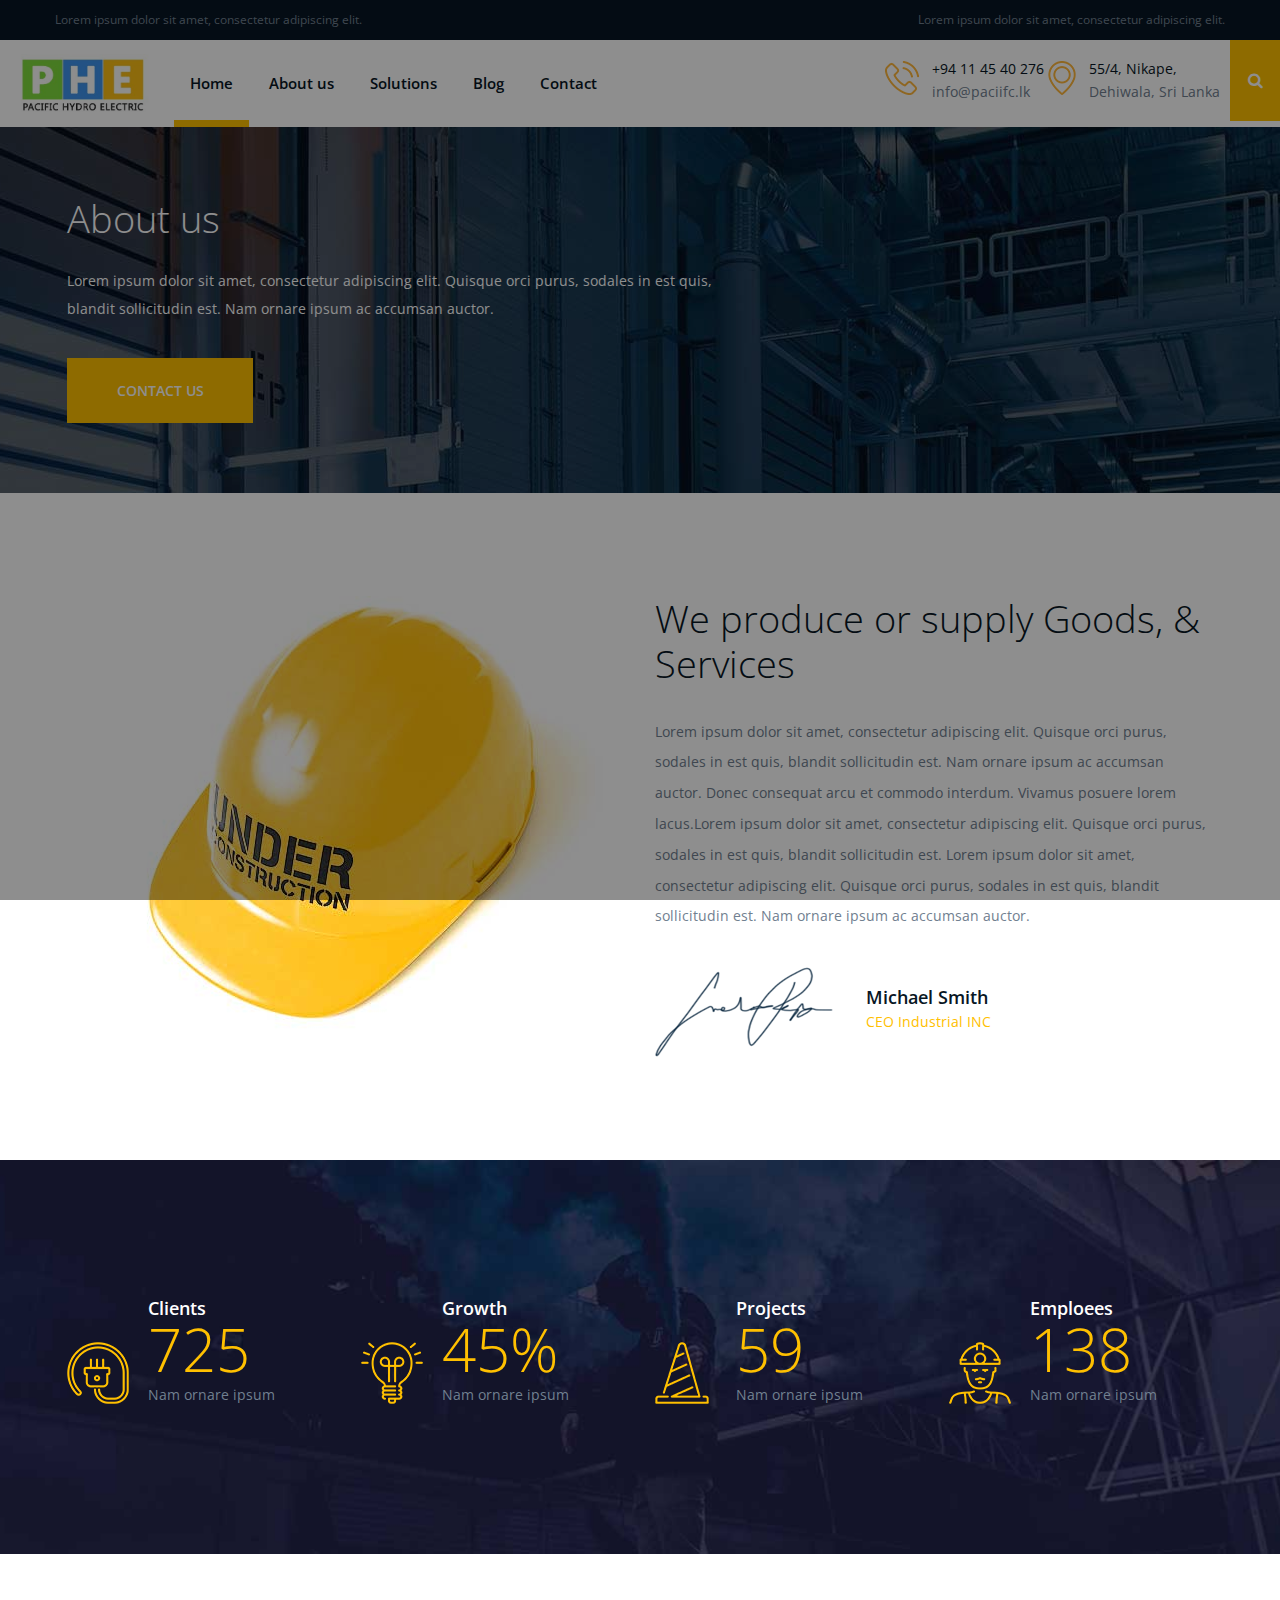
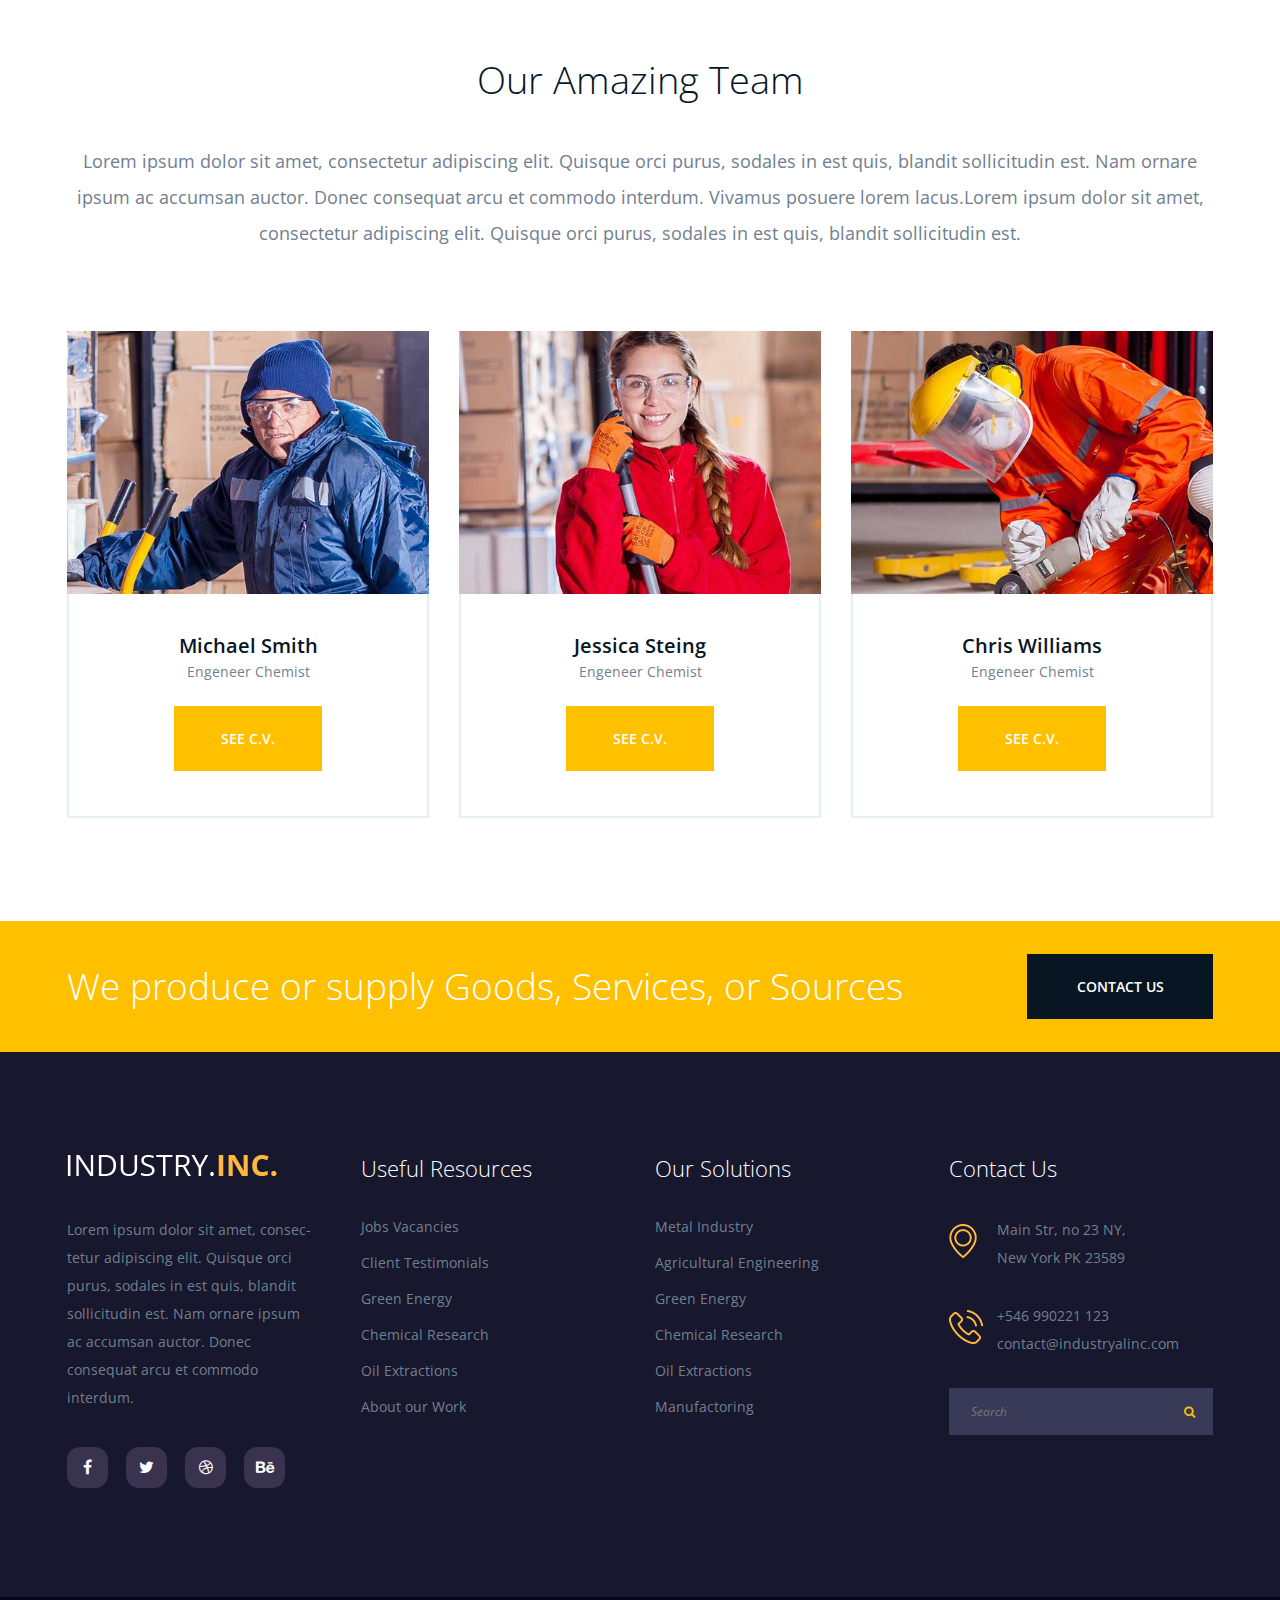
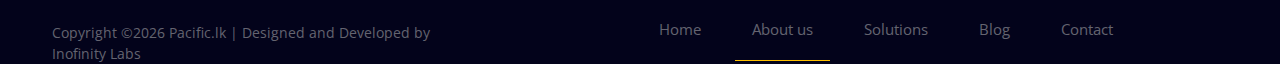
==== about.html @ 04f37c8c "Initial Commit" ====
<!DOCTYPE html>
<html lang="zxx">
<head>
	<title>Pacific Hydro Electric - Sri Lanka Hydro Power Development</title>
	<meta charset="UTF-8">
	<meta name="description" content="Industry.INC HTML Template">
	<meta name="keywords" content="industry, html">
	<meta name="viewport" content="width=device-width, initial-scale=1.0">
	
	<!-- Favicon -->
	<link href="img/favicon.ico" rel="shortcut icon"/>

	<!-- Google font -->
	<link href="https://fonts.googleapis.com/css?family=Open+Sans:300,300i,400,400i,600,600i,700,700i&display=swap" rel="stylesheet">

	<!-- Stylesheets -->
	<link rel="stylesheet" href="css/bootstrap.min.css"/>
	<link rel="stylesheet" href="css/font-awesome.min.css"/>
	<link rel="stylesheet" href="css/magnific-popup.css"/>
	<link rel="stylesheet" href="css/slicknav.min.css"/>
	<link rel="stylesheet" href="css/owl.carousel.min.css"/>

	<!-- Main Stylesheets -->
	<link rel="stylesheet" href="css/style.css"/>


	<!--[if lt IE 9]>
		<script src="https://oss.maxcdn.com/html5shiv/3.7.2/html5shiv.min.js"></script>
		<script src="https://oss.maxcdn.com/respond/1.4.2/respond.min.js"></script>
	<![endif]-->

</head>
<body>
	<!-- Page Preloder -->
	<div id="preloder">
		<div class="loader"></div>
	</div>

	<!-- Header section  -->
	<header class="header-section clearfix">
		<div class="header-top">
			<div class="container-fluid">
				<div class="row">
					<div class="col-md-6">
						<p>Lorem ipsum dolor sit amet, consectetur adipiscing elit.</p>
					</div>
					<div class="col-md-6 text-md-right">
						<p>Lorem ipsum dolor sit amet, consectetur adipiscing elit.</p>
					</div>
				</div>
			</div>
		</div>
		<div class="site-navbar">
			<!-- Logo -->
			<a href="index.html" class="site-logo">
				<img src="img/logo.jpg" alt="">
			</a>
			<div class="header-right">
				<div class="header-info-box">
					<div class="hib-icon">
						<img src="img/icons/phone.png" alt="" class="">
					</div>
					<div class="hib-text">
						<h6>+94 11 45 40 276</h6>
						<p>info@paciifc.lk</p>
					</div>
				</div>
				<div class="header-info-box">
					<div class="hib-icon">
						<img src="img/icons/map-marker.png" alt="" class="">
					</div>
					<div class="hib-text">
						<h6>55/4, Nikape,</h6>
						<p>Dehiwala, Sri Lanka</p>
					</div>
				</div>
				<button class="search-switch"><i class="fa fa-search"></i></button>
			</div>
			<!-- Menu -->
			<nav class="site-nav-menu">
				<ul>
					<li class="active"><a href="index.html">Home</a></li>
					<li><a href="about.html">About us</a></li>
					<li><a href="solutions.html">Solutions</a>
						<ul class="sub-menu">
							<li><a href="elements.html">Elements</a></li>
						</ul>
					</li>
					<li><a href="blog.html">Blog</a></li>
					<li><a href="contact.html">Contact</a></li>
				</ul>
			</nav>

		</div>
	</header>
	<!-- Header section end  -->
	
	<!-- Page top section  -->
	<section class="page-top-section set-bg" data-setbg="img/page-top-bg/1.jpg">
		<div class="container">
			<div class="row">
				<div class="col-lg-7">
					<h2>About us</h2>
					<p>Lorem ipsum dolor sit amet, consectetur adipiscing elit. Quisque orci purus, sodales in est quis, blandit sollicitudin est. Nam ornare ipsum ac accumsan auctor. </p>
					<a href="" class="site-btn">Contact us</a>
				</div>
			</div>
		</div>
	</section>
	<!-- Page top section end  -->


	<!-- About section -->
	<section class="about-section spad">
		<div class="container">
			<div class="row">
				<div class="col-lg-6">
					<img src="img/about.jpg" alt="">
				</div>
				<div class="col-lg-6">
					<div class="about-text">
						<h2>We produce or supply Goods, & Services</h2>
						<p>Lorem ipsum dolor sit amet, consectetur adipiscing elit. Quisque orci purus, sodales in est quis, blandit sollicitudin est. Nam ornare ipsum ac accumsan auctor. Donec consequat arcu et commodo interdum. Vivamus posuere lorem lacus.Lorem ipsum dolor sit amet, consectetur adipiscing elit. Quisque orci purus, sodales in est quis, blandit sollicitudin est. Lorem ipsum dolor sit amet, consectetur adipiscing elit. Quisque orci purus, sodales in est quis, blandit sollicitudin est. Nam ornare ipsum ac accumsan auctor. </p>
						<div class="about-sign">
							<div class="sign">
								<img src="img/sign.png" alt="">
							</div>
							<div class="sign-info">
								<h5>Michael Smith</h5>
								<span>CEO Industrial INC</span>
							</div>
						</div>
					</div>
				</div>
			</div>
		</div>
	</section>
	<!-- About section end -->

	<!-- Milestones section -->
	<section class="milestones-section set-bg" data-setbg="img/milestones-bg.jpg">
		<div class="container text-white">
			<div class="row">
				<div class="col-lg-3 col-sm-6">
					<div class="milestone">
						<div class="milestone-icon">
							<img src="img/icons/plug.png" alt="">
						</div>
						<div class="milestone-text">
							<span>Clients</span>
							<h2>725</h2>
							<p>Nam ornare ipsum </p>
						</div>
					</div>
				</div>
				<div class="col-lg-3 col-sm-6">
					<div class="milestone">
						<div class="milestone-icon">
							<img src="img/icons/light.png" alt="">
						</div>
						<div class="milestone-text">
							<span>Growth</span>
							<h2>45%</h2>
							<p>Nam ornare ipsum </p>
						</div>
					</div>
				</div>
				<div class="col-lg-3 col-sm-6">
					<div class="milestone">
						<div class="milestone-icon">
							<img src="img/icons/traffic-cone.png" alt="">
						</div>
						<div class="milestone-text">
							<span>Projects</span>
							<h2>59</h2>
							<p>Nam ornare ipsum </p>
						</div>
					</div>
				</div>
				<div class="col-lg-3 col-sm-6">
					<div class="milestone">
						<div class="milestone-icon">
							<img src="img/icons/worker.png" alt="">
						</div>
						<div class="milestone-text">
							<span>Emploees</span>
							<h2>138</h2>
							<p>Nam ornare ipsum </p>
						</div>
					</div>
				</div>
			</div>
		</div>
	</section>
	<!-- Milestones section end -->

	<!-- Team section -->
	<section class="team-section spad">
		<div class="container">
			<div class="team-text">
				<h2>Our Amazing Team</h2>
				<p>Lorem ipsum dolor sit amet, consectetur adipiscing elit. Quisque orci purus, sodales in est quis, blandit sollicitudin est. Nam ornare ipsum ac accumsan auctor. Donec consequat arcu et commodo interdum. Vivamus posuere lorem lacus.Lorem ipsum dolor sit amet, consectetur adipiscing elit. Quisque orci purus, sodales in est quis, blandit sollicitudin est.</p>
			</div>
			<div class="row">
				<div class="col-md-4">
					<div class="team-member">
						<img src="img/team/1.jpg" alt="">
						<div class="member-info">
							<h3>Michael Smith</h3>
							<p>Engeneer Chemist </p>
							<a href="#" class="site-btn">See C.V.</a>
						</div>
					</div>
				</div>
				<div class="col-md-4">
					<div class="team-member">
						<img src="img/team/2.jpg" alt="">
						<div class="member-info">
							<h3>Jessica Steing</h3>
							<p>Engeneer Chemist </p>
							<a href="#" class="site-btn">See C.V.</a>
						</div>
					</div>
				</div>
				<div class="col-md-4">
					<div class="team-member">
						<img src="img/team/3.jpg" alt="">
						<div class="member-info">
							<h3>Chris Williams</h3>
							<p>Engeneer Chemist </p>
							<a href="#" class="site-btn">See C.V.</a>
						</div>
					</div>
				</div>
			</div>
		</div>
	</section>
	<!-- Team section end -->

	<!-- Call to action section  -->
	<section class="cta-section">
		<div class="container">
			<div class="row">
				<div class="col-lg-9 d-flex align-items-center">
					<h2>We produce or supply Goods, Services, or Sources</h2>
				</div>
				<div class="col-lg-3 text-lg-right" >
					<a href="#" class="site-btn sb-dark">contact us</a>
				</div>
			</div>
		</div>
	</section>
	<!-- Call to action section end  -->

	<!-- Footer section -->
	<footer class="footer-section spad">
		<div class="container">
			<div class="row">
				<div class="col-lg-3 col-md-6">
					<div class="footer-widget about-widget">
						<img src="img/logo-light.png" alt="">
						<p>Lorem ipsum dolor sit amet, consec-tetur adipiscing elit. Quisque orci purus, sodales in est quis, blandit sollicitudin est. Nam ornare ipsum ac accumsan auctor. Donec consequat arcu et commodo interdum. </p>
						<div class="footer-social">
							<a href=""><i class="fa fa-facebook"></i></a>
							<a href=""><i class="fa fa-twitter"></i></a>
							<a href=""><i class="fa fa-dribbble"></i></a>
							<a href=""><i class="fa fa-behance"></i></a>
						</div>
					</div>
				</div>
				<div class="col-lg-3 col-md-6 col-sm-6">
					<div class="footer-widget">
						<h2 class="fw-title">Useful Resources</h2>
						<ul>
							<li><a href="">Jobs Vacancies</a></li>
							<li><a href="">Client Testimonials</a></li>
							<li><a href="">Green  Energy</a></li>
							<li><a href="">Chemical Research</a></li>
							<li><a href="">Oil Extractions</a></li>
							<li><a href="">About our Work</a></li>
						</ul>
					</div>
				</div>
				<div class="col-lg-3 col-md-6 col-sm-6">
					<div class="footer-widget">
						<h2 class="fw-title">Our Solutions</h2>
						<ul>
							<li><a href="">Metal Industry</a></li>
							<li><a href="">Agricultural Engineering</a></li>
							<li><a href="">Green  Energy</a></li>
							<li><a href="">Chemical Research</a></li>
							<li><a href="">Oil Extractions</a></li>
							<li><a href="">Manufactoring</a></li>
						</ul>
					</div>
				</div>
				<div class="col-lg-3 col-md-6 col-sm-7">
					<div class="footer-widget">
						<h2 class="fw-title">Contact Us</h2>
						<div class="footer-info-box">
							<div class="fib-icon">
								<img src="img/icons/map-marker.png" alt="" class="">
							</div>
							<div class="fib-text">
								<p>Main Str, no 23 NY,<br>New York PK 23589</p>
							</div>
						</div>
						<div class="footer-info-box">
							<div class="fib-icon">
								<img src="img/icons/phone.png" alt="" class="">
							</div>
							<div class="fib-text">
								<p>+546 990221 123<br>contact@industryalinc.com</p>
							</div>
						</div>
						<form class="footer-search">
							<input type="text" placeholder="Search">
							<button><i class="fa fa-search"></i></button>
						</form>
					</div>
				</div>
			</div>
		</div>
		<div class="footer-buttom">
			<div class="container">
			<div class="row">
				<div class="col-lg-4 order-2 order-lg-1 p-0">
					<div class="copyright"><!-- Link back to Colorlib can't be removed. Template is licensed under CC BY 3.0. -->
Copyright &copy;<script>document.write(new Date().getFullYear());</script> Pacific.lk | Designed and Developed by Inofinity Labs</div>
				</div>
				<div class="col-lg-7 order-1 order-lg-2 p-0">
					<ul class="footer-menu">
						<li><a href="index.html">Home</a></li>
						<li class="active"><a href="about.html">About us</a></li>
						<li><a href="solutions.html">Solutions</a></li>
						<li><a href="blog.html">Blog</a></li>
						<li><a href="contact.html">Contact</a></li>
					</ul>
				</div>
			</div>
		</div>
		</div>
	</footer>
	<!-- Footer section end -->
	
	<!-- Search model -->
	<div class="search-model">
		<div class="h-100 d-flex align-items-center justify-content-center">
			<div class="search-close-switch">+</div>
			<form class="search-model-form">
				<input type="text" id="search-input" placeholder="Search here.....">
			</form>
		</div>
	</div>
	<!-- Search model end -->
	
	<!--====== Javascripts & Jquery ======-->
	<script src="js/jquery-3.2.1.min.js"></script>
	<script src="js/bootstrap.min.js"></script>
	<script src="js/jquery.slicknav.min.js"></script>
	<script src="js/owl.carousel.min.js"></script>
	<script src="js/circle-progress.min.js"></script>
	<script src="js/jquery.magnific-popup.min.js"></script>
	<script src="js/main.js"></script>

	</body>
</html>
---- css/style.css ----
/* =================================
------------------------------------
  Template Name: Industry.INC 
	Description: Industry.INC HTML Template
	Author: colorlib
	Author URI: https://www.colorlib.com/
	Version: 1.0
	Created: colorlib
 ------------------------------------
 ====================================*/


/*----------------------------------------*/
/* Template default CSS
/*----------------------------------------*/

 html,
 body {
   height: 100%;
   font-family: "Open Sans", sans-serif;
   -webkit-font-smoothing: antialiased;
   font-smoothing: antialiased;
 }
 
 h1,
 h2,
 h3,
 h4,
 h5,
 h6 {
   margin: 0;
   color: #081624;
   font-weight: 600;
 }
 
 h1 {
   font-size: 70px;
 }
 
 h2 {
   font-size: 38px;
 }
 
 h3 {
   font-size: 30px;
 }
 
 h4 {
   font-size: 24px;
 }
 
 h5 {
   font-size: 18px;
 }
 
 h6 {
   font-size: 16px;
 }
 
 p {
   font-size: 14px;
   color: #718090;
   line-height: 2;
 }
 
 img {
   max-width: 100%;
 }
 
 input:focus,
 select:focus,
 button:focus,
 textarea:focus {
   outline: none;
 }
 
 a:hover,
 a:focus {
   text-decoration: none;
   outline: none;
 }
 
 ul,
 ol {
   padding: 0;
   margin: 0;
 }
 
 /*---------------------
 Helper CSS
  -----------------------*/
 
 .section-title {
   text-align: center;
 }
 
 .section-title h2 {
   font-size: 36px;
 }
 
 .set-bg {
   background-repeat: no-repeat;
   background-size: cover;
   background-position: top center;
 }
 
 .spad {
   padding-top: 103px;
   padding-bottom: 103px;
 }
 
 .text-white h1,
 .text-white h2,
 .text-white h3,
 .text-white h4,
 .text-white h5,
 .text-white h6,
 .text-white p,
 .text-white span,
 .text-white li,
 .text-white a {
   color: #fff;
 }
 
 /*---------------------
 Commom elements
  -----------------------*/
 
 .element {
   margin-bottom: 85px;
 }
 
 .element:last-child {
   margin-bottom: 0;
 }
 
 .element .el-title {
   font-weight: 300;
   font-size: 36px;
   margin-bottom: 50px;
 }
 
 /* buttons */
 
 .site-btn {
   display: inline-block;
   border: none;
   font-size: 14px;
   font-weight: 600;
   min-width: 186px;
   padding: 23px 47px;
   text-transform: uppercase;
   background: #ffc000;
   color: #fff;
   line-height: normal;
   cursor: pointer;
   text-align: center;
 }
 
 .site-btn:hover {
   color: #fff;
 }
 
 .site-btn.sb-dark {
   color: #fff;
   background: #081624;
 }
 
 .site-btn.sb-light-dark {
   color: #fff;
   background: #304a5f;
 }
 
 .site-btn.sb-light {
   color: #081624;
   background: #e3f0fa;
 }
 
 .site-btn.sb-white {
   color: #081624;
   background: #fff;
 }
 
 /* Preloder */
 
 #preloder {
   position: fixed;
   width: 100%;
   height: 100%;
   top: 0;
   left: 0;
   z-index: 999999;
   background: #000;
 }
 
 .loader {
   width: 40px;
   height: 40px;
   position: absolute;
   top: 50%;
   left: 50%;
   margin-top: -13px;
   margin-left: -13px;
   border-radius: 60px;
   animation: loader 0.8s linear infinite;
   -webkit-animation: loader 0.8s linear infinite;
 }
 
 @keyframes loader {
   0% {
     -webkit-transform: rotate(0deg);
     transform: rotate(0deg);
     border: 4px solid #f44336;
     border-left-color: transparent;
   }
   50% {
     -webkit-transform: rotate(180deg);
     transform: rotate(180deg);
     border: 4px solid #673ab7;
     border-left-color: transparent;
   }
   100% {
     -webkit-transform: rotate(360deg);
     transform: rotate(360deg);
     border: 4px solid #f44336;
     border-left-color: transparent;
   }
 }
 
 @-webkit-keyframes loader {
   0% {
     -webkit-transform: rotate(0deg);
     border: 4px solid #f44336;
     border-left-color: transparent;
   }
   50% {
     -webkit-transform: rotate(180deg);
     border: 4px solid #673ab7;
     border-left-color: transparent;
   }
   100% {
     -webkit-transform: rotate(360deg);
     border: 4px solid #f44336;
     border-left-color: transparent;
   }
 }
 
 /* Accordion */
 
 .accordion-area .panel {
   margin-bottom: 8px;
 }
 
 .accordion-area .panel-header {
   display: block;
   font-weight: 500;
   position: relative;
   background: #304a5f;
   color: #fff;
   -webkit-transition: all 0.4s ease-out 0s;
   transition: all 0.4s ease-out 0s;
 }
 
 .accordion-area .panel-header.active .panel-link {
   background: #ffc000;
 }
 
 .accordion-area .panel-header.active .panel-link.collapsed {
   background: #304a5f;
 }
 
 .accordion-area .panel-link:after {
   content: "+";
   position: absolute;
   font-size: 20px;
   right: 25px;
   top: 50%;
   color: #fff;
   line-height: 16px;
   margin-top: -8px;
   margin-left: -4px;
 }
 
 .accordion-area .panel-header.active .panel-link:after {
   content: "-";
   margin-top: -10px;
   color: #fff;
 }
 
 .accordion-area .panel-header.active .panel-link.collapsed:after {
   content: "+";
   color: #fff;
 }
 
 .accordion-area .panel-link {
   text-align: left;
   background-color: transparent;
   border: none;
   position: relative;
   width: 100%;
   padding: 16px 40px;
   padding-left: 30px;
   font-size: 20px;
   color: #fff;
   font-weight: 600;
   line-height: 1.35;
   cursor: pointer;
 }
 
 .accordion-area .panel-body p {
   margin-bottom: 0;
   padding: 25px 0 20px;
 }
 
 /* Tab */
 
 .tab-element .nav-tabs {
   border-bottom: none;
   margin-bottom: 15px;
 }
 
 .tab-element .nav-item {
   margin-right: 10px;
   margin-bottom: 10px;
 }
 
 .tab-element .nav-tabs .nav-link {
   text-align: left;
   background-color: #304a5f;
   border-radius: 0;
   position: relative;
   width: 100%;
   padding: 18px 38px;
   font-size: 16px;
   color: #fff;
   font-weight: 600;
   line-height: 1.35;
   cursor: pointer;
 }
 
 .tab-element .nav-tabs .nav-item:last-child {
   margin-right: 0;
 }
 
 .tab-element .nav-tabs .nav-link.active {
   background: #ffc000;
 }
 
 .tab-element .tab-pane p {
   margin-bottom: 0;
   line-height: 1.9;
 }
 
 .circle-progress {
   text-align: center;
   display: block;
   position: relative;
   margin-bottom: 30px;
 }
 
 .circle-progress canvas {
   -webkit-transform: rotate(90deg);
   transform: rotate(90deg);
 }
 
 .circle-progress .circle-warp {
   margin-bottom: 5px;
   position: relative;
 }
 
 .circle-progress h2 {
   position: absolute;
   width: 100%;
   top: 50%;
   margin-top: -20px;
   font-size: 30px;
   font-weight: 300;
   color: #ffc000;
 }
 
 .search-model {
   display: none;
   position: fixed;
   width: 100%;
   height: 100%;
   left: 0;
   top: 0;
   background: #000;
   z-index: 99999;
 }
 
 .search-model-form {
   padding: 0 15px;
 }
 
 .search-model-form input {
   width: 500px;
   font-size: 40px;
   border: none;
   border-bottom: 2px solid #333;
   background: none;
   color: #999;
 }
 
 .search-close-switch {
   position: absolute;
   width: 50px;
   height: 50px;
   background: #333;
   color: #fff;
   text-align: center;
   border-radius: 50%;
   padding-top: 6px;
   font-size: 26px;
   top: 30px;
   cursor: pointer;
   -webkit-transform: rotate(45deg);
   transform: rotate(45deg);
   font-weight: 300;
 }
 
 /*------------------
 Header section
  ---------------------*/
 
 .header-top {
   padding: 14px 40px;
   background: #081624;
 }
 
 .header-top p {
   margin-bottom: 0;
   color: #718090;
   font-size: 12px;
   line-height: 1;
 }
 
 .site-logo {
   display: inline-block;
   margin-right: 100px;
   padding-left: 63px;
   width: 150px;
 }
 
 .header-right {
   float: right;
   padding-right: 83px;
   position: relative;
 }
 
 .header-info-box {
   display: inline-block;
   margin-right: 40px;
   padding: 21px 0 15px;
 }
 
 .header-info-box .hib-icon {
   float: left;
   margin-right: 13px;
 }
 
 .header-info-box .hib-text {
   overflow: hidden;
 }
 
 .header-info-box .hib-text h6 {
   font-weight: 400;
   font-size: 14px;
 }
 
 .header-info-box .hib-text p {
   margin-bottom: 0;
 }
 
 .search-switch {
   position: absolute;
   right: 0;
   top: 0;
   width: 83px;
   height: 100%;
   max-height: 86px;
   color: #fff;
   font-size: 25px;
   border: none;
   background: #ffc000;
 }
 
 .search-switch-warp {
   padding-top: 20px;
 }
 
 .search-switch-warp .search-switch {
   display: block;
   width: 100%;
   position: relative;
   font-size: 16px;
   padding: 10px;
 }
 
 .site-nav-menu {
   display: -webkit-inline-box;
   display: -ms-inline-flexbox;
   display: inline-flex;
 }
 
 .site-nav-menu ul {
   list-style: none;
 }
 
 .site-nav-menu ul li {
   display: inline-block;
   position: relative;
 }
 
 .site-nav-menu ul li a {
   display: block;
   padding: 32px 16px;
   margin-right: 35px;
   font-size: 15px;
   font-weight: 600;
   color: #081624;
   position: relative;
 }
 
 .site-nav-menu ul li a:after {
   position: absolute;
   content: "";
   width: 0;
   height: 7px;
   left: 0;
   bottom: 0;
   background: #ffc000;
   -webkit-transition: all 0.4s;
   transition: all 0.4s;
 }
 
 .site-nav-menu ul li .sub-menu {
   position: absolute;
   top: 100%;
   left: 0;
   width: 220px;
   background: #fff;
   visibility: hidden;
   opacity: 0;
   margin-top: 50px;
   padding: 15px 0 10px;
   text-align: left;
   -webkit-box-shadow: 0 15px 50px 1px rgba(0, 0, 0, 0.13);
   box-shadow: 0 15px 50px 1px rgba(0, 0, 0, 0.13);
   -webkit-transition: all 0.4s;
   transition: all 0.4s;
 }
 
 .site-nav-menu ul li .sub-menu li {
   display: block;
 }
 
 .site-nav-menu ul li .sub-menu li a {
   padding: 8px 25px;
   text-transform: none;
   margin-right: 0;
 }
 
 .site-nav-menu ul li .sub-menu li a:hover {
   color: #ffc000;
 }
 
 .site-nav-menu ul li .sub-menu li a:after {
   display: none;
 }
 
 .site-nav-menu ul li:hover a:after {
   width: 100%;
 }
 
 .site-nav-menu ul li:hover .sub-menu {
   visibility: visible;
   opacity: 1;
   margin-top: 0;
   z-index: 99;
 }
 
 .site-nav-menu ul li.active a:after {
   width: 100%;
 }
 
 .slicknav_menu {
   display: none;
 }
 
 /* ----------------
  Hero Section
  ---------------------*/
 
 .hero-slider .owl-nav button.owl-prev,
 .hero-slider .owl-nav button.owl-next {
   position: absolute;
   width: 84px;
   height: 84px;
   top: calc( 50% - 42px);
   left: 0;
   font-size: 30px;
   color: #081624;
   background: #fff;
   -webkit-transition: all 0.4s;
   transition: all 0.4s;
 }
 
 .hero-slider .owl-nav button.owl-prev:hover,
 .hero-slider .owl-nav button.owl-next:hover {
   color: #fff;
   background: #ffc000;
 }
 
 .hero-slider .owl-nav button.owl-next {
   left: auto;
   right: 0;
 }
 
 .hero-item {
   height: 777px;
   display: -webkit-box;
   display: -ms-flexbox;
   display: flex;
   -webkit-box-align: center;
   -ms-flex-align: center;
   align-items: center;
 }
 
 .hero-item h2 {
   font-size: 90px;
   font-weight: 300;
   color: #fff;
   margin-bottom: 34px;
   opacity: 0;
   top: 50px;
   position: relative;
 }
 
 .hero-item h2 span {
   padding-left: 25px;
   padding-bottom: 15px;
   display: inline-block;
   background: #ffc000;
 }
 
 .hero-item h2 span:nth-child(1) {
   color: #081624;
 }
 
 .hero-item h2 span:nth-child(2) {
   padding-right: 14px;
 }
 
 .hero-item h2 span:last-child {
   padding-right: 30px;
 }
 
 .hero-item .site-btn {
   opacity: 0;
   top: 50px;
   position: relative;
 }
 
 .hero-slider .owl-item.active .hero-item h2,
 .hero-slider .owl-item.active .hero-item .site-btn {
   top: 0;
   opacity: 1;
 }
 
 .hero-slider .owl-item.active .hero-item h2 {
   -webkit-transition: all 0.5s ease 0.2s;
   transition: all 0.5s ease 0.2s;
 }
 
 .hero-slider .owl-item.active .hero-item .site-btn {
   -webkit-transition: all 0.5s ease 0.4s;
   transition: all 0.5s ease 0.4s;
 }
 
 .hero-slider .owl-item.active .hero-item .site-btn:last-child {
   -webkit-transition: all 0.5s ease 0.6s;
   transition: all 0.5s ease 0.6s;
 }
 
 /* ----------------
 Service Section
  ---------------------*/
 
 .services-warp {
   padding-top: 56px;
   padding-bottom: 30px;
   max-width: 1227px;
   margin: -91px auto 0;
   background: #fff;
   position: relative;
   -webkit-box-shadow: 0 0 0 #00000075;
   box-shadow: 0 0 0 #00000075;
   z-index: 99;
 }
 
 .services-warp:after,
 .services-warp::before {
   position: absolute;
   content: "";
   width: 100%;
   height: 50%;
   top: 0;
   left: 0;
   z-index: -2;
   -webkit-box-shadow: 0 -43px 41px rgba(0, 0, 0, 0.48);
   box-shadow: 0 -43px 41px rgba(0, 0, 0, 0.48);
 }
 
 .services-warp::before {
   background: #fff;
   height: 100%;
   top: -4px;
   -webkit-box-shadow: 0 0 0 #000;
   box-shadow: 0 0 0 #000;
   border-top: 4px solid #ffc000;
   z-index: -1;
 }
 
 .service-item {
   margin-bottom: 55px;
   padding-right: 20px;
 }
 
 .service-item .si-head {
   overflow: hidden;
   margin-bottom: 20px;
 }
 
 .service-item .si-icon {
   float: left;
   width: 61px;
 }
 
 .service-item h5 {
   overflow: hidden;
   padding-top: 12px;
 }
 
 .service-item p {
   margin-bottom: 0;
 }
 
 /* ----------------
  Features Section
  ---------------------*/
 
 .features-section {
   padding-bottom: 73px;
 }
 
 .feature-box {
   margin-bottom: 30px;
 }
 
 .feature-box .fb-text {
   padding: 50px 27px 43px;
   background: #fff;
 }
 
 .feature-box img {
   min-width: 100%;
 }
 
 .feature-box h5 {
   margin-bottom: 30px;
 }
 
 .feature-box p {
   margin-bottom: 25px;
 }
 
 .feature-box .fb-more-btn {
   display: inline-block;
   color: #ffc000;
   font-size: 12px;
   text-transform: uppercase;
   border: 2px solid #ffc000;
   padding: 15px;
   min-width: 128px;
   text-align: center;
 }
 
 .feature-box .fb-more-btn:hover {
   background: #ffc000;
   color: #fff;
 }
 
 /* ----------------
  Clients Section
  ---------------------*/
 
 .client-text {
   text-align: center;
   margin-bottom: 90px;
 }
 
 .client-text h2 {
   font-weight: 300;
   margin-bottom: 40px;
 }
 
 .client-text p {
   font-size: 18px;
 }
 
 .client-slider .single-brand {
   display: table;
   height: 80px;
   width: 100%;
 }
 
 .client-slider .single-brand a {
   display: table-cell;
   vertical-align: middle;
   text-align: center;
 }
 
 .client-slider .single-brand a img {
   width: auto;
   margin: 0 auto;
   -webkit-filter: grayscale(100%);
   filter: grayscale(100%);
   -webkit-transition: all 0.4s;
   transition: all 0.4s;
 }
 
 .client-slider .single-brand a:hover img {
   -webkit-filter: grayscale(0%);
   filter: grayscale(0%);
 }
 
 /* ----------------------
  Testimonial Section
 ------------------------*/
 
 .testimonial-bg {
   height: 100%;
 }
 
 .testimonial-box {
   padding: 100px 15px 70px;
   background: #17172d;
 }
 
 .testimonial-box .testi-box-warp {
   max-width: 740px;
   margin: 0 auto;
 }
 
 .testimonial-box h2 {
   color: #fff;
   font-weight: 300;
   margin-bottom: 40px;
 }
 
 .testimonial-slider .owl-dots {
   display: -webkit-box;
   display: -ms-flexbox;
   display: flex;
 }
 
 .testimonial-slider .owl-dots .owl-dot {
   width: 8px;
   height: 8px;
   border-radius: 15px;
   margin-right: 12px;
   background: #fff;
 }
 
 .testimonial-slider .owl-dots .owl-dot.active {
   background: #ffc000;
 }
 
 .testimonial {
   padding-bottom: 70px;
 }
 
 .testimonial p {
   font-size: 18px;
   font-style: italic;
   margin-bottom: 55px;
 }
 
 .testimonial .testi-thumb {
   width: 82px !important;
   height: 82px;
   float: left;
   margin-right: 33px;
   border-radius: 50%;
 }
 
 .testimonial h5 {
   font-weight: 400;
   font-size: 18px;
   color: #fff;
   padding-top: 20px;
 }
 
 .testimonial span {
   font-size: 12px;
   color: #718090;
 }
 
 /* ------------------------
  Call to action section
 ------------------------*/
 
 .cta-section {
   padding: 33px 0;
   background: #ffc000;
 }
 
 .cta-section h2 {
   color: #fff;
   font-size: 37px;
   font-weight: 300;
 }
 
 /* ----------------
  Video Section
 ---------------------*/
 
 .video-text h2 {
   font-weight: 300;
   margin-bottom: 40px;
 }
 
 .video-text p {
   line-height: 2;
   margin-bottom: 50px;
 }
 
 .video-box {
   height: 100%;
   display: -webkit-box;
   display: -ms-flexbox;
   display: flex;
   -webkit-box-align: center;
   -ms-flex-align: center;
   align-items: center;
   -webkit-box-pack: center;
   -ms-flex-pack: center;
   justify-content: center;
 }
 
 .video-box a {
   display: -webkit-box;
   display: -ms-flexbox;
   display: flex;
   width: 88px;
   height: 88px;
   -webkit-box-align: center;
   -ms-flex-align: center;
   align-items: center;
   -webkit-box-pack: center;
   -ms-flex-pack: center;
   justify-content: center;
   font-size: 27px;
   border-radius: 50%;
   color: #fff;
   background: rgba(255, 255, 255, 0.27);
 }
 
 /* ----------------
  Footer Section
 ---------------------*/
 
 .footer-section {
   background: #17172d;
   padding-bottom: 0;
 }
 
 .footer-widget {
   margin-bottom: 40px;
 }
 
 .footer-widget.about-widget {
   padding-right: 15px;
 }
 
 .footer-widget.about-widget img {
   margin-bottom: 40px;
 }
 
 .footer-widget.about-widget p {
   margin-bottom: 35px;
 }
 
 .footer-widget .fw-title {
   font-size: 22px;
   font-weight: 300;
   color: #fff;
   margin-bottom: 35px;
 }
 
 .footer-widget ul {
   list-style: none;
   display: inline-block;
 }
 
 .footer-widget ul li a {
   display: block;
   font-size: 14px;
   color: #718090;
   margin-bottom: 15px;
 }
 
 .footer-widget .footer-search {
   position: relative;
 }
 
 .footer-widget .footer-search input {
   width: 100%;
   height: 47px;
   padding-right: 47px;
   padding-left: 22px;
   font-size: 12px;
   color: #718090;
   font-style: italic;
   border: none;
   background: #393958;
 }
 
 .footer-widget .footer-search button {
   position: absolute;
   width: 47px;
   height: 100%;
   right: 0;
   top: 0;
   color: #ffc000;
   font-size: 12px;
   border: none;
   background: transparent;
 }
 
 .footer-social a {
   display: -webkit-inline-box;
   display: -ms-inline-flexbox;
   display: inline-flex;
   width: 41px;
   height: 41px;
   color: #fff;
   margin-right: 14px;
   margin-bottom: 14px;
   border-radius: 13px;
   -webkit-box-align: center;
   -ms-flex-align: center;
   align-items: center;
   -webkit-box-pack: center;
   -ms-flex-pack: center;
   justify-content: center;
   background: #39334f;
   -webkit-transition: all 0.4s;
   transition: all 0.4s;
 }
 
 .footer-social a:hover {
   background: #ffc000;
 }
 
 .footer-info-box {
   margin-bottom: 30px;
 }
 
 .footer-info-box .fib-icon {
   float: left;
   width: 48px;
   padding-top: 8px;
 }
 
 .footer-info-box .fib-text {
   overflow: hidden;
 }
 
 .footer-info-box .fib-text p {
   margin-bottom: 0;
 }
 
 .footer-buttom {
   margin-top: 55px;
   background: #03031b;
 }
 
 .copyright {
   color: #646470;
   font-size: 14px;
   padding-top: 25px;
 }
 
 .copyright a {
   color: #646470;
   text-decoration: underline;
 }
 
 .copyright a:hover {
   color: #ffc000;
 }
 
 .footer-menu {
   list-style: none;
   text-align: right;
 }
 
 .footer-menu li {
   display: inline-block;
 }
 
 .footer-menu li a {
   display: block;
   padding: 21px 17px;
   margin-left: 13px;
   font-size: 15px;
   color: #646470;
   position: relative;
 }
 
 .footer-menu li a:after {
   position: absolute;
   content: "";
   width: 0;
   height: 1px;
   left: 0;
   bottom: 0;
   background: #ffc000;
   -webkit-transition: all 0.4s;
   transition: all 0.4s;
 }
 
 .footer-menu li:hover a:after,
 .footer-menu li.active a:after {
   width: 100%;
 }
 
 /* ----------------
 ===================
  Other Pages
 ==================
 -------------------*/
 
 .page-top-section {
   height: 366px;
   display: -webkit-box;
   display: -ms-flexbox;
   display: flex;
   -webkit-box-align: center;
   -ms-flex-align: center;
   align-items: center;
 }
 
 .page-top-section h2 {
   font-weight: 300;
   color: #fff;
   margin-bottom: 25px;
 }
 
 .page-top-section p {
   color: #fff;
   margin-bottom: 35px;
 }
 
 /* ---------------
  About Page
 ------------------*/
 
 .about-text h2 {
   font-weight: 300;
   margin-bottom: 30px;
 }
 
 .about-text p {
   line-height: 2.2;
   margin-bottom: 35px;
 }
 
 .about-text .sign {
   float: left;
   margin-right: 33px;
 }
 
 .about-text .sign-info {
   padding-top: 20px;
 }
 
 .about-text .sign-info h5 {
   font-size: 18px;
 }
 
 .about-text .sign-info span {
   font-size: 14px;
   color: #ffc000;
 }
 
 .milestones-section {
   padding-top: 135px;
   padding-bottom: 105px;
 }
 
 .milestones-section .milestone-text span {
   color: #fff;
 }
 
 .milestone {
   display: -webkit-box;
   display: -ms-flexbox;
   display: flex;
   margin-bottom: 40px;
 }
 
 .milestone-icon {
   display: -webkit-box;
   display: -ms-flexbox;
   display: flex;
   -webkit-box-align: end;
   -ms-flex-align: end;
   align-items: flex-end;
   width: 81px;
   padding-bottom: 5px;
 }
 
 .milestone-text {
   overflow: hidden;
 }
 
 .milestone-text span {
   font-size: 18px;
   font-weight: 600;
   color: #081624;
 }
 
 .milestone-text h2 {
   font-size: 60px;
   font-weight: 300;
   line-height: 0.9;
   margin-bottom: 5px;
   color: #ffc000;
 }
 
 .milestone-text p {
   color: #718090;
   margin-bottom: 0;
 }
 
 .team-text {
   text-align: center;
   margin-bottom: 45px;
 }
 
 .team-text h2 {
   font-weight: 300;
   margin-bottom: 40px;
 }
 
 .team-text p {
   font-size: 18px;
   line-height: 2;
 }
 
 .team-member {
   margin-top: 35px;
   position: relative;
   -webkit-transition: all 0.3s;
   transition: all 0.3s;
   -webkit-box-shadow: 0 0 200px rgba(0, 0, 0, 0);
   box-shadow: 0 0 200px rgba(0, 0, 0, 0);
 }
 
 .team-member:after {
   position: absolute;
   content: "";
   width: 100%;
   height: 100%;
   left: 0;
   top: 0;
   border: 2px solid #e3f0fa;
   opacity: 1;
   -webkit-transition: all 0.3s;
   transition: all 0.3s;
 }
 
 .team-member img {
   position: relative;
   z-index: 2;
 }
 
 .team-member .member-info {
   position: relative;
   text-align: center;
   padding: 40px 20px 47px;
   z-index: 3;
 }
 
 .team-member .member-info h3 {
   font-size: 20px;
 }
 
 .team-member .member-info p {
   margin-bottom: 20px;
 }
 
 .team-member .member-info .site-btn {
   min-width: 127px;
 }
 
 .team-member:hover {
   -webkit-box-shadow: 0 26px 49px rgba(0, 0, 0, 0.17);
   box-shadow: 0 26px 49px rgba(0, 0, 0, 0.17);
 }
 
 .team-member:hover:after {
   opacity: 0;
 }
 
 /* -----------------
  Solutions Page
 --------------------*/
 
 .services-2-section {
   padding-bottom: 50px;
 }
 
 .service-text {
   text-align: center;
 }
 
 .service-text h2 {
   font-weight: 300;
   line-height: 1.3;
   margin-bottom: 60px;
 }
 
 .reserch-section {
   background: #0e2b43;
 }
 
 .reserch-tab-menu {
   display: block;
   border-bottom: none;
 }
 
 .reserch-tab-menu li.nav-item {
   display: block;
 }
 
 .reserch-tab-menu li.nav-item a.nav-link {
   display: block;
   padding: 15px 29px;
   margin-bottom: 8px;
   border: none;
   color: #fff;
   font-size: 20px;
   line-height: 1.45;
   border-radius: 0;
   background: #304a5f;
 }
 
 .reserch-tab-menu li.nav-item a.nav-link.active {
   background: #ffc000;
 }
 
 .reserch-tab {
   margin-bottom: 70px;
 }
 
 .reserch-tab h2 {
   font-weight: 300;
   color: #fff;
   margin-bottom: 35px;
 }
 
 .reserch-tab p {
   margin-bottom: 30px;
 }
 
 .reserch-text {
   margin-bottom: 60px;
 }
 
 .reserch-text h5 {
   font-size: 20px;
   color: #fff;
   margin-bottom: 50px;
 }
 
 .reserch-info-warp {
   padding-top: 36px;
 }
 
 .reserch-info-warp .info-box {
   margin-top: 36px;
 }
 
 .info-box {
   background: #304a5f;
   padding: 60px 39px 58px;
   margin-bottom: 33px;
 }
 
 .info-box h3 {
   font-size: 22px;
   font-weight: 300;
   color: #fff;
   margin-bottom: 25px;
 }
 
 .info-box p {
   margin-bottom: 50px;
 }
 
 .info-box .footer-info-box {
   margin-bottom: 39px;
 }
 
 .info-box a {
   font-size: 14px;
   color: #ffc000;
   text-decoration: underline;
 }
 
 .circle-progress-warp .circle-progress {
   padding-top: 70px;
 }
 
 .single-progress-item {
   margin-top: 20px;
   position: relative;
 }
 
 .single-progress-item:last-child {
   margin-bottom: 0;
 }
 
 .single-progress-item p {
   padding-top: 20px;
   color: #fff;
 }
 
 .progress-bar-style {
   display: block;
   height: 6px;
   position: relative;
   width: 100%;
   background: #304a5f;
 }
 
 .progress-bar-style .bar-inner {
   position: absolute;
   height: 100%;
   left: 0;
   top: 0;
   background: #ffc000;
 }
 
 .progress-bar-style .bar-inner span {
   position: absolute;
   width: 54px;
   height: 40px;
   right: 0;
   top: 22px;
   padding-top: 8px;
   color: #fff;
   font-weight: 400;
   font-size: 14px;
   text-align: center;
 }
 
 /* ----------------
  Blog Page
 ---------------------*/
 
 .sb-widget {
   margin-bottom: 58px;
 }
 
 .sb-widget .sb-title {
   font-size: 20px;
   padding-top: 17px;
   margin-bottom: 45px;
   position: relative;
   font-weight: 600;
 }
 
 .sb-widget .sb-title::before {
   position: absolute;
   content: "";
   width: 65px;
   height: 6px;
   left: 0;
   top: 0;
   background: #ffc000;
   -webkit-transition: all 0.4s;
   transition: all 0.4s;
 }
 
 .sb-widget ul {
   list-style: none;
 }
 
 .sb-widget ul li a {
   display: block;
   padding: 10px 0 14px;
   color: #718090;
   font-size: 14px;
   border-bottom: 1px solid #e3f0fa;
   -webkit-transition: all 0.3s;
   transition: all 0.3s;
 }
 
 .sb-widget ul li a:hover {
   color: #ffc000;
   border-bottom: 1px solid #ffc000;
 }
 
 .sb-widget .sb-search {
   position: relative;
 }
 
 .sb-widget .sb-search input {
   width: 100%;
   height: 47px;
   padding-right: 47px;
   padding-left: 22px;
   font-size: 12px;
   color: #718090;
   font-style: italic;
   border: none;
   background: #f7fafd;
 }
 
 .sb-widget .sb-search button {
   position: absolute;
   width: 47px;
   height: 100%;
   right: 0;
   top: 0;
   color: #ffc000;
   font-size: 12px;
   border: none;
   background: transparent;
 }
 
 .recent-post .rp-item {
   overflow: hidden;
   padding-bottom: 22px;
   margin-bottom: 23px;
   border-bottom: 1px solid #e3f0fa;
 }
 
 .recent-post .rp-item img {
   float: left;
   margin-right: 12px;
 }
 
 .recent-post .rp-item .rp-text {
   overflow: hidden;
   padding-top: 2px;
 }
 
 .recent-post .rp-item p {
   margin-bottom: 0;
 }
 
 .recent-post .rp-item .rp-date {
   display: inline-block;
   font-size: 12px;
   color: #fff;
   padding: 4px 13px;
   line-height: 1.3;
   background: #ffc000;
 }
 
 .blog-post {
   margin-bottom: 75px;
 }
 
 .blog-post .blog-thumb {
   height: 331px;
   padding-top: 15px;
   margin-bottom: 20px;
 }
 
 .blog-post .blog-date {
   display: inline-block;
   padding: 12px 27px;
   color: #fff;
   font-size: 14px;
   background: #17172d;
 }
 
 .blog-post .blog-metas {
   padding-bottom: 8px;
   margin-bottom: 20px;
   border-bottom: 1px solid #e3f0fa;
 }
 
 .blog-post .blog-meta {
   display: inline-block;
   font-size: 12px;
   color: #718090;
   padding-left: 22px;
   position: relative;
   padding-right: 12px;
   margin-right: 6px;
   margin-bottom: 10px;
 }
 
 .blog-post .blog-meta:last-child {
   margin-right: 0;
   padding-right: 0;
 }
 
 .blog-post .blog-meta:last-child::before {
   display: none;
 }
 
 .blog-post .blog-meta::before {
   position: absolute;
   content: "/";
   top: 0;
   right: 0;
   font-size: 12px;
   color: #718090;
 }
 
 .blog-post .blog-meta:after {
   position: absolute;
   content: "";
   width: 18px;
   height: 18px;
   left: 0;
   top: 0;
   background-image: url("../img/blog/blog-icons.png");
   background-repeat: no-repeat;
   background-size: auto;
 }
 
 .blog-post .blog-meta.meta-author:after {
   background-position: center left -2px;
 }
 
 .blog-post .blog-meta.meta-cata:after {
   background-position: center left -24px;
 }
 
 .blog-post .blog-meta.meta-comment:after {
   background-position: center left -48px;
 }
 
 .blog-post .blog-meta a {
   color: #718090;
 }
 
 .blog-post h2 {
   font-weight: 300;
   font-size: 36px;
   margin-bottom: 30px;
 }
 
 .blog-post p {
   margin-bottom: 30px;
 }
 
 .blog-post .read-more {
   min-width: 138px;
 }
 
 .site-pagination a {
   display: inline-block;
   height: 49px;
   font-size: 14px;
   font-weight: 500;
   color: #081624;
   padding: 13px 0;
   margin-right: -1px;
 }
 
 .site-pagination a.current {
   color: #fff;
   background: #ffc000;
   padding: 13px 15px;
 }
 
 .site-pagination a.next {
   color: #718090;
 }
 
 /* ----------------
  Contact Page
 ---------------------*/
 
 .map-section {
   position: relative;
   padding: 115px 0 110px;
 }
 
 .map-section .container {
   position: relative;
   z-index: 5;
 }
 
 .map-info {
   max-width: 293px;
   padding: 79px 25px 75px;
   background: #ffc000;
   position: relative;
 }
 
 .map-info::after {
   position: absolute;
   content: "";
   left: 0;
   bottom: -17px;
   border-left: 27px solid #ffc000;
   border-top: 0px solid transparent;
   border-bottom: 17px solid transparent;
 }
 
 .map-info img {
   margin-bottom: 45px;
 }
 
 .map-info p {
   color: #fff;
 }
 
 .map {
   position: absolute;
   width: 100%;
   height: 100%;
   top: 0;
   right: 0;
 }
 
 .map iframe {
   position: absolute;
   width: 100%;
   height: 100%;
   top: 0;
   right: 0;
 }
 
 .contact-text h2 {
   font-weight: 300;
   margin-bottom: 35px;
 }
 
 .contact-text p {
   margin-bottom: 70px;
 }
 
 .contact-text .header-info-box {
   display: block;
   padding: 0;
   margin-bottom: 30px;
 }
 
 .contact-form {
   margin-bottom: 10px;
 }
 
 .contact-form input,
 .contact-form textarea {
   width: 100%;
   height: 54px;
   padding: 20px 25px;
   font-size: 14px;
   font-weight: 500;
   font-style: italic;
   color: #718090;
   border: none;
   border-bottom: 3px solid #e3f0fa;
   margin-bottom: 28px;
   background: #f7fafd;
 }
 
 .contact-form input:focus,
 .contact-form textarea:focus {
   border-bottom: 3px solid #ffc000;
 }
 
 .contact-form textarea {
   height: 209px;
 }
 
 .contact-form .site-btn {
   min-width: 156px;
 }
 
 /* ----------------
 Responsive
  ---------------------*/
 
 @media (min-width: 1200px) {
   .container {
     max-width: 1176px;
   }
 }
 
 @media only screen and (min-width: 1200px) and (max-width: 1595px) {
   .site-logo {
     margin-right: 20px;
     padding-left: 15px;
   }
   .header-right {
     padding-right: 60px;
   }
   .header-info-box {
     margin-right: 0;
   }
   .site-nav-menu ul li a {
     margin-right: 0;
   }
   .search-switch {
     width: 50px;
     font-size: 16px;
   }
 }
 
 /* Medium screen : 992px. */
 
 @media only screen and (min-width: 992px) and (max-width: 1199px) {
   .site-navbar {
     text-align: center;
   }
   .site-logo {
     display: block;
     padding-top: 20px;
     padding-left: 0;
     margin-right: 0;
     margin-bottom: 20px;
     text-align: center;
   }
   .header-right {
     padding-right: 50px;
     text-align: center;
     display: inline-block;
     float: none;
   }
   .header-info-box {
     margin-right: 15px;
     padding: 21px 0 0;
   }
   .site-nav-menu {
     display: -webkit-box;
     display: -ms-flexbox;
     display: flex;
     -webkit-box-pack: center;
     -ms-flex-pack: center;
     justify-content: center;
   }
   .search-switch {
     width: 50px;
     font-size: 16px;
     height: 50px;
     border-radius: 50%;
     top: 15px;
   }
   .footer-social a {
     margin-right: 4px;
   }
 }
 
 /* Tablet :768px. */
 
 @media only screen and (min-width: 768px) and (max-width: 991px) {
   .site-navbar {
     text-align: center;
   }
   .site-logo {
     display: block;
     padding-top: 20px;
     padding-left: 0;
     margin-right: 0;
     margin-bottom: 20px;
     text-align: center;
   }
   .header-right {
     padding-right: 50px;
     text-align: center;
     display: inline-block;
     float: none;
   }
   .header-info-box {
     margin-right: 15px;
     padding: 21px 0 0;
   }
   .site-nav-menu {
     display: -webkit-box;
     display: -ms-flexbox;
     display: flex;
     -webkit-box-pack: center;
     -ms-flex-pack: center;
     justify-content: center;
   }
   .search-switch {
     width: 50px;
     font-size: 16px;
     height: 50px;
     border-radius: 50%;
     top: 15px;
   }
   .hero-slider .owl-nav button.owl-prev,
   .hero-slider .owl-nav button.owl-next {
     position: absolute;
     width: 60px;
     height: 60px;
     top: calc( 50% - 30px);
     font-size: 18px;
   }
   .hero-item h2 {
     font-size: 60px;
   }
   .video-box {
     height: 500px;
     margin-top: 40px;
   }
   .cta-section {
     text-align: center;
   }
   .cta-section h2 {
     margin-bottom: 30px;
   }
   .footer-buttom {
     padding-top: 30px;
   }
   .footer-menu {
     text-align: center;
   }
   .footer-menu li:first-child a {
     margin-left: 0;
   }
   .copyright {
     text-align: center;
     padding-bottom: 30px;
   }
   .about-text {
     padding-top: 50px;
   }
   .reserch-tab-menu {
     margin-bottom: 30px;
   }
   .sidebar {
     padding-top: 50px;
   }
 }
 
 /* Large Mobile :480px. */
 
 @media only screen and (max-width: 767px) {
   .header-top {
     padding: 14px 0;
     text-align: center;
   }
   .header-top p {
     line-height: 1.5;
   }
   .site-navbar {
     text-align: center;
   }
   .site-logo {
     display: block;
     padding-top: 20px;
     padding-left: 0;
     margin-right: 0;
     margin-bottom: 20px;
     text-align: center;
   }
   .header-right {
     display: none;
   }
   .header-info-box {
     margin-right: 15px;
     padding: 21px 0 0;
   }
   .header-info-box .hib-text {
     text-align: left;
   }
   .site-nav-menu {
     display: none;
   }
   .search-switch {
     display: none;
   }
   .slicknav_menu {
     display: block;
     text-align: center;
     background: transparent;
   }
   .slicknav_btn {
     margin: 0 auto 20px;
     background: #081624;
     float: none;
     display: inline-block;
   }
   .slicknav_nav {
     background: #081624;
     text-align: left;
     padding: 8px 5px;
     margin-bottom: 15px;
   }
   .slicknav_nav a:hover,
   .slicknav_nav .slicknav_row:hover {
     background: #25394c;
     color: #fff;
   }
   .hero-item {
     text-align: center;
   }
   .hero-item h2 {
     font-size: 60px;
   }
   .hero-item h2 span:nth-child(1) {
     color: #081624;
     padding-right: 15px;
   }
   .hero-slider .owl-nav button.owl-prev,
   .hero-slider .owl-nav button.owl-next {
     position: absolute;
     width: 40px;
     height: 40px;
     top: calc( 50% - 20px);
     font-size: 14px;
   }
   .video-box {
     height: 500px;
     margin-top: 40px;
   }
   .cta-section {
     text-align: center;
   }
   .cta-section h2 {
     margin-bottom: 30px;
   }
   .footer-buttom {
     padding-top: 30px;
   }
   .footer-menu {
     text-align: center;
   }
   .footer-menu li:first-child a {
     margin-left: 0;
   }
   .copyright {
     text-align: center;
     padding-bottom: 30px;
   }
   .about-text {
     padding-top: 50px;
   }
   .reserch-tab-menu {
     margin-bottom: 30px;
   }
   .circle-progress-warp .circle-progress {
     padding-top: 0;
   }
   .sidebar {
     padding-top: 50px;
   }
   .search-model-form input {
     width: 100%;
   }
 }
 
 /* Small Mobile :320px. */
 
 @media only screen and (max-width: 479px) {
   .hero-item h2 {
     font-size: 50px;
   }
   .hero-item h2 span:nth-child(1) {
     color: #081624;
     padding-right: 15px;
   }
   .map-section {
     padding-bottom: 0;
   }
   .map-info {
     max-width: 100%;
   }
   .map {
     position: relative;
     height: 400px;
     margin-top: 70px;
   }
   .footer-menu li a {
     margin-left: 0;
     padding: 13px 10px;
   }
 }

 .show-read-more .more-text{
  display: none;
}
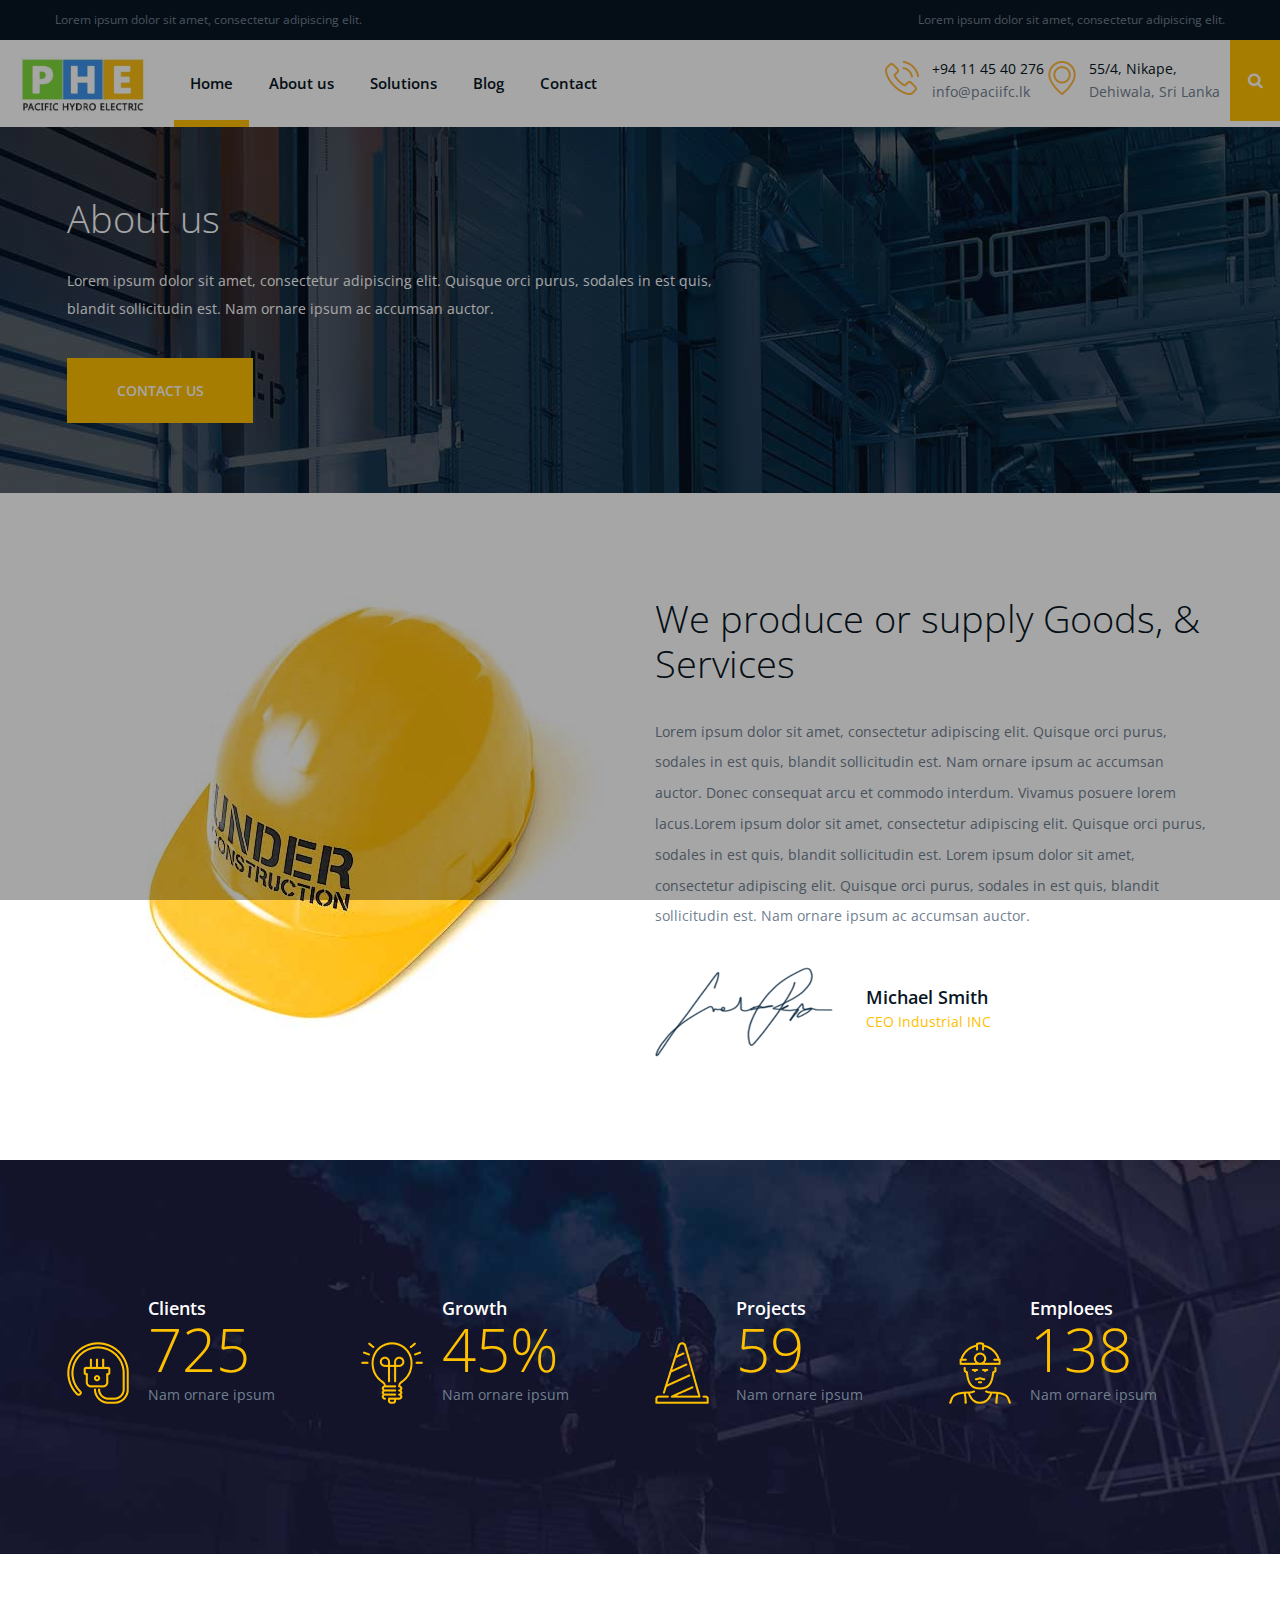
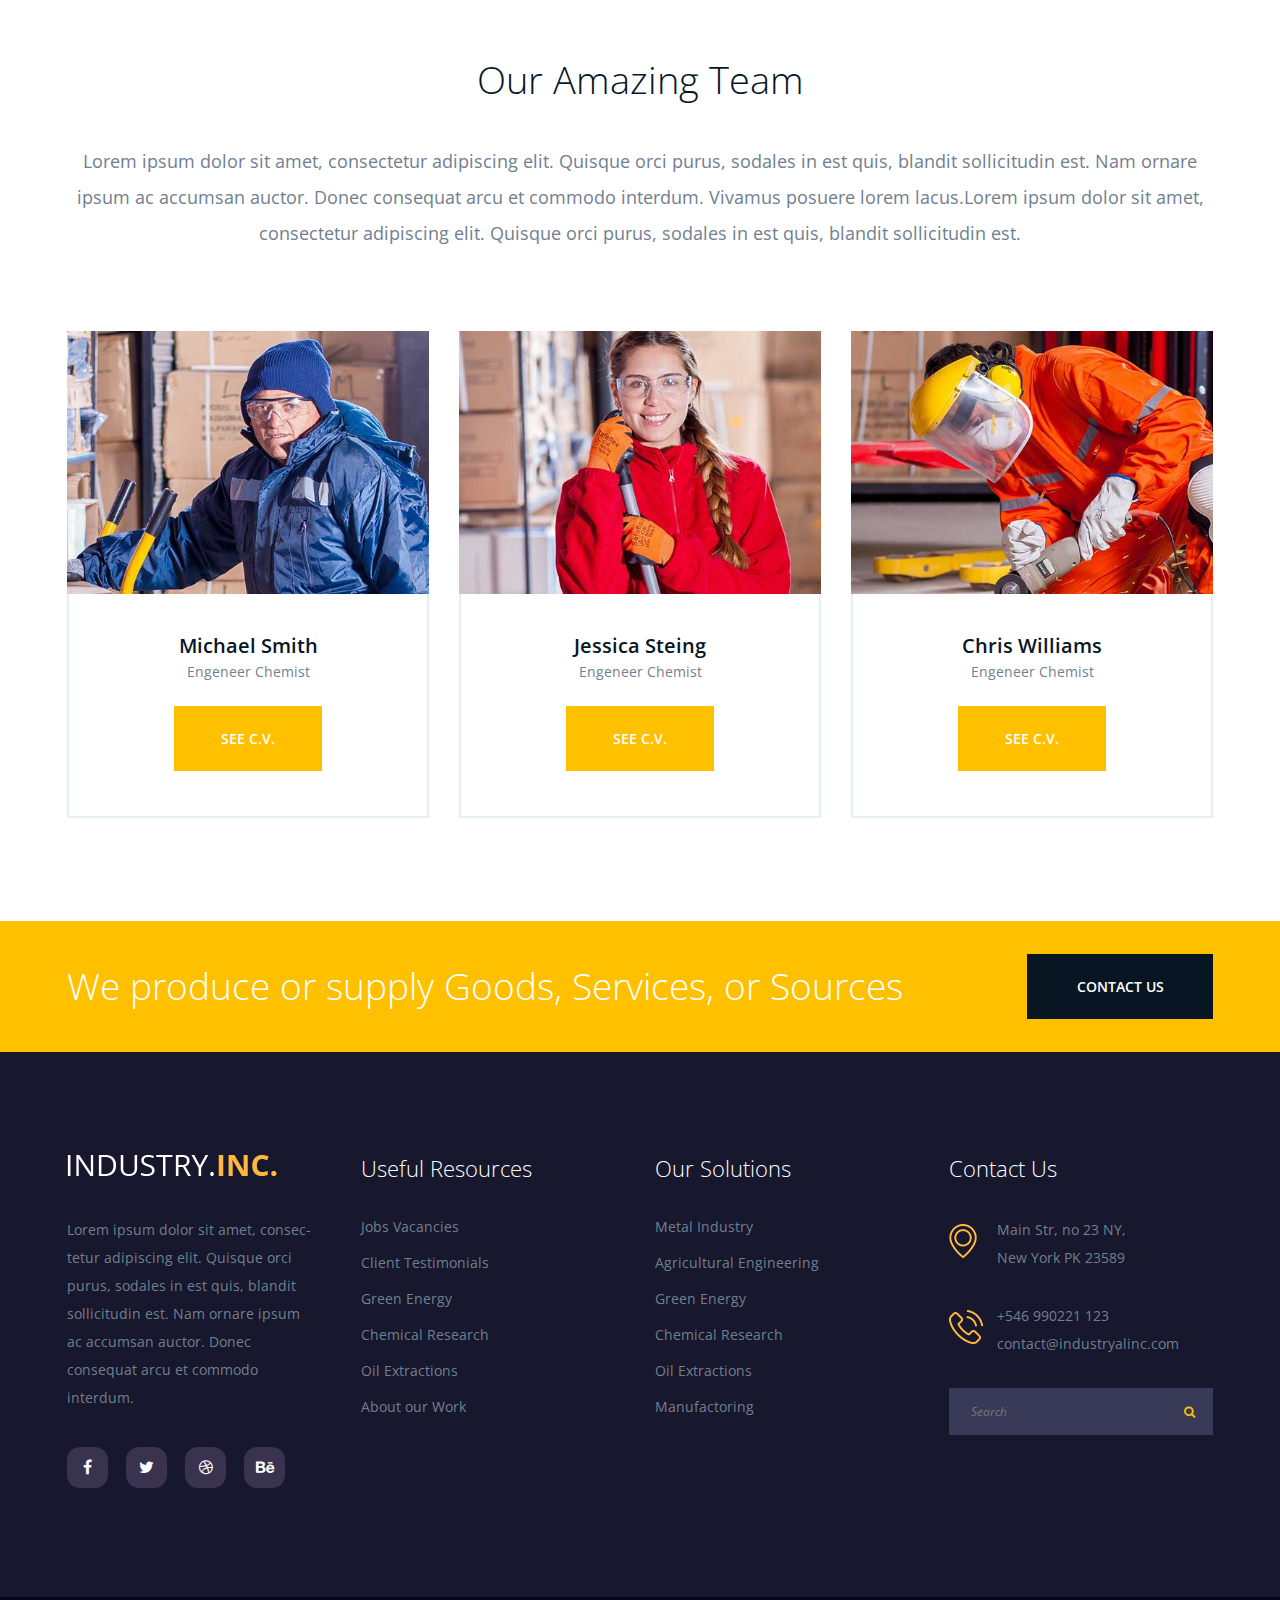
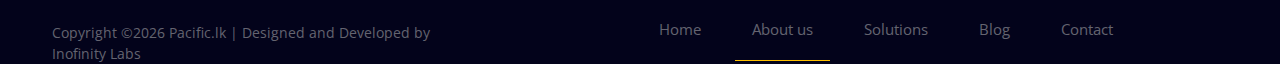
==== commit 4f4572ef: "header links updated" ====
--- a/about.html
+++ b/about.html
@@ -3,8 +3,8 @@
 <head>
 	<title>Pacific Hydro Electric - Sri Lanka Hydro Power Development</title>
 	<meta charset="UTF-8">
-	<meta name="description" content="Industry.INC HTML Template">
-	<meta name="keywords" content="industry, html">
+	<meta name="description" content="Pacific Hydro Electric Pvt LTd">
+	<meta name="keywords" content="hydro power, electric, pacific, energy">
 	<meta name="viewport" content="width=device-width, initial-scale=1.0">
 	
 	<!-- Favicon -->
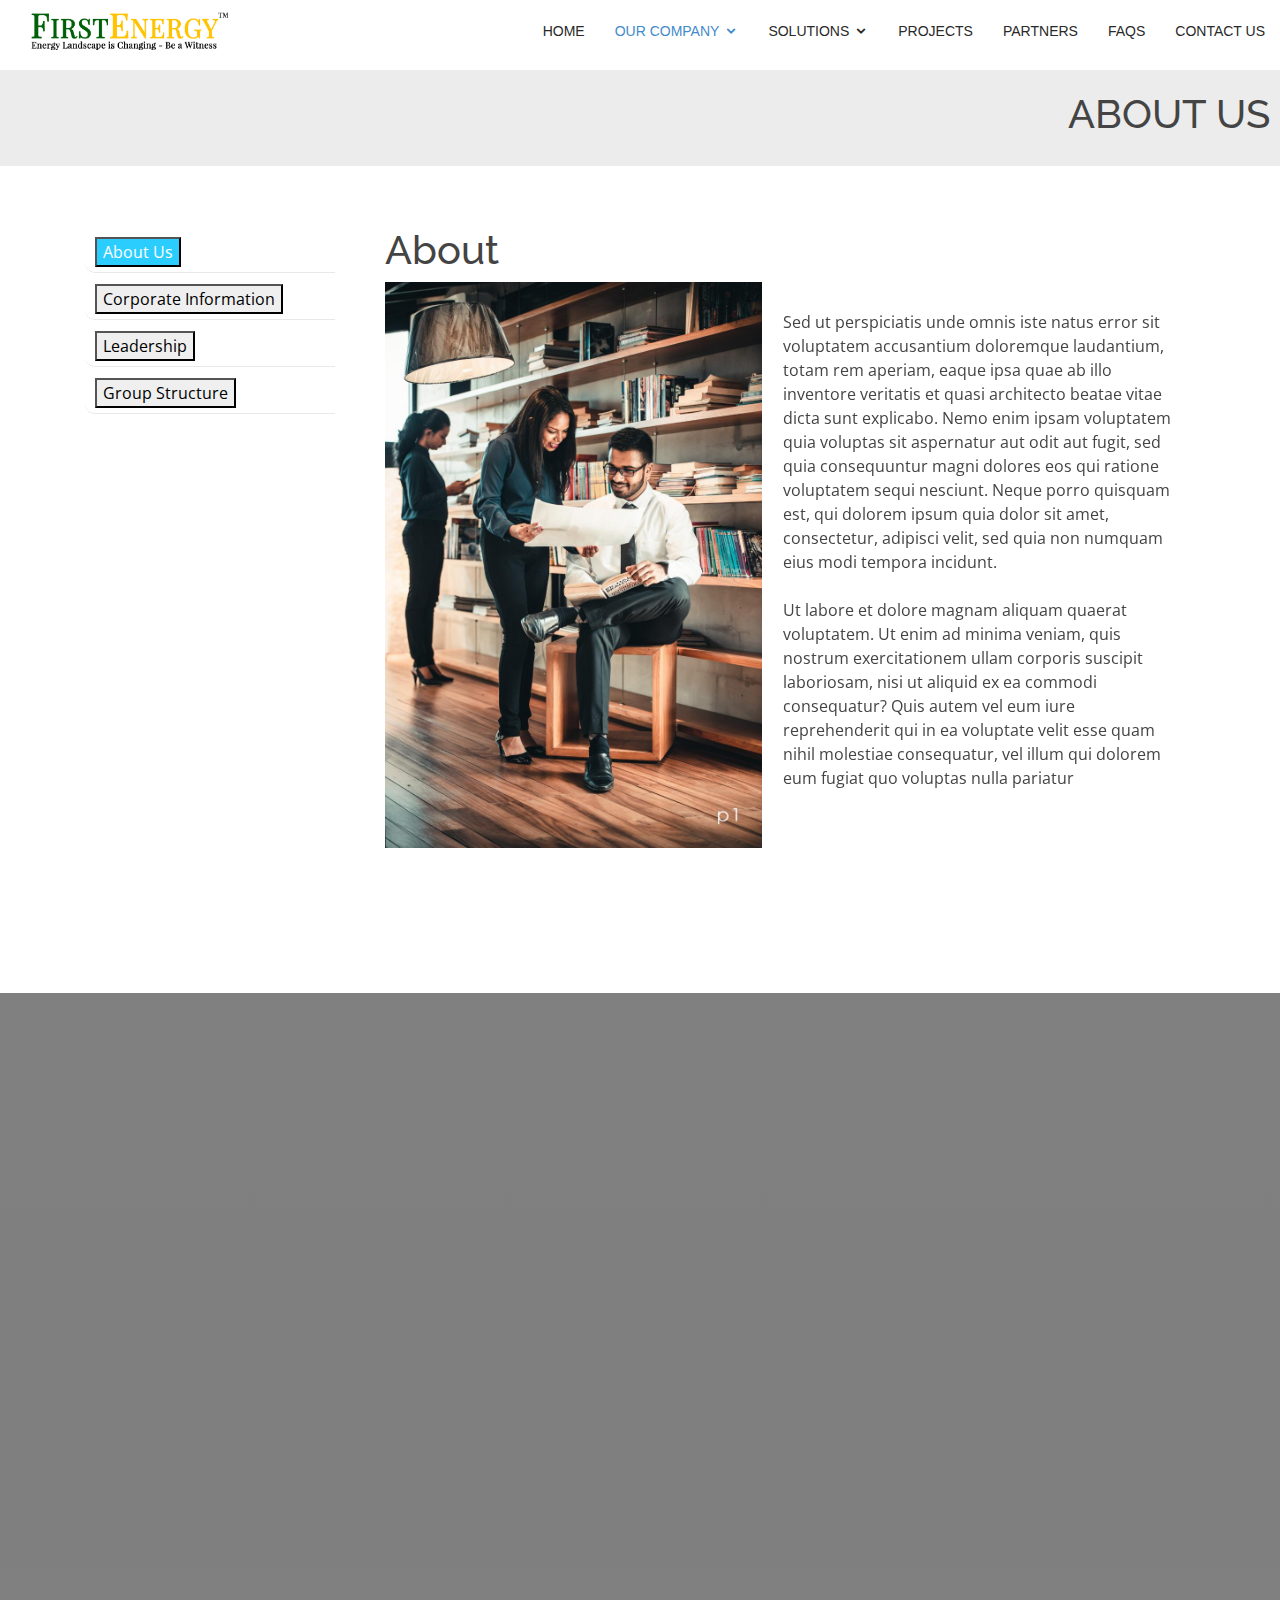
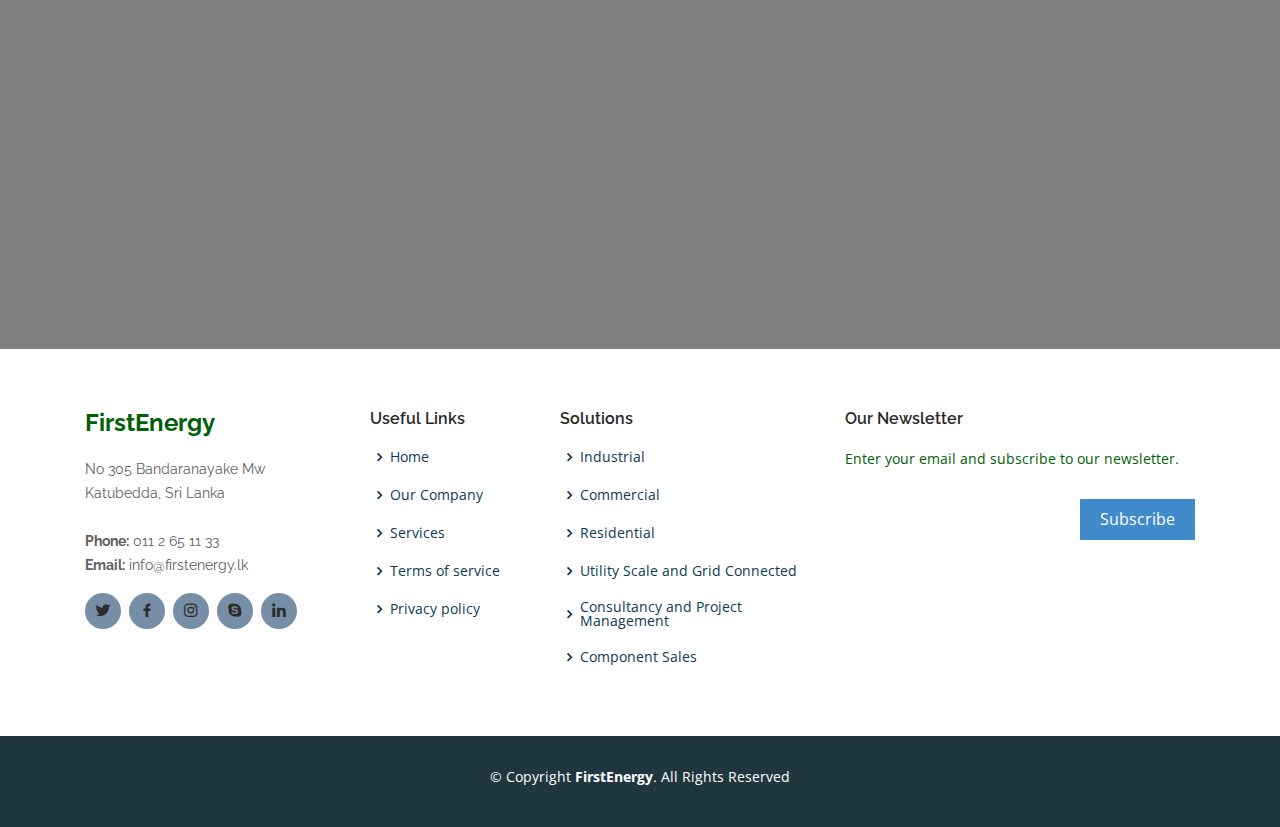
==== commit 7117d1bf: "Changed design like FEN web" ====
--- a/about.html
+++ b/about.html
@@ -1,367 +1,386 @@
 <!DOCTYPE html>
-<html lang="zxx">
+<html lang="en">
+
 <head>
-	<title>Pacific Hydro Electric - Sri Lanka Hydro Power Development</title>
-	<meta charset="UTF-8">
-	<meta name="description" content="Pacific Hydro Electric Pvt LTd">
-	<meta name="keywords" content="hydro power, electric, pacific, energy">
-	<meta name="viewport" content="width=device-width, initial-scale=1.0">
-	
-	<!-- Favicon -->
-	<link href="img/favicon.ico" rel="shortcut icon"/>
-
-	<!-- Google font -->
-	<link href="https://fonts.googleapis.com/css?family=Open+Sans:300,300i,400,400i,600,600i,700,700i&display=swap" rel="stylesheet">
-
-	<!-- Stylesheets -->
-	<link rel="stylesheet" href="css/bootstrap.min.css"/>
-	<link rel="stylesheet" href="css/font-awesome.min.css"/>
-	<link rel="stylesheet" href="css/magnific-popup.css"/>
-	<link rel="stylesheet" href="css/slicknav.min.css"/>
-	<link rel="stylesheet" href="css/owl.carousel.min.css"/>
-
-	<!-- Main Stylesheets -->
-	<link rel="stylesheet" href="css/style.css"/>
-
-
-	<!--[if lt IE 9]>
-		<script src="https://oss.maxcdn.com/html5shiv/3.7.2/html5shiv.min.js"></script>
-		<script src="https://oss.maxcdn.com/respond/1.4.2/respond.min.js"></script>
-	<![endif]-->
-
+  <meta charset="utf-8">
+  <meta content="width=device-width, initial-scale=1.0" name="viewport">
+
+  <title>FirstEnergy</title>
+  <meta content="" name="descriptison">
+  <meta content="" name="keywords">
+
+  <!-- Favicons -->
+  <link href="assets/img/feicon2.jpg" rel="icon">
+  <link href="assets/img/feicon2.jpg" rel="apple-touch-icon">
+
+  <!-- Google Fonts -->
+  <link
+    href="https://fonts.googleapis.com/css?family=Open+Sans:300,300i,400,400i,600,600i,700,700i|Raleway:300,300i,400,400i,600,600i,700,700i,900"
+    rel="stylesheet">
+
+  <!-- Vendor CSS Files -->
+  <link href="assets/vendor/bootstrap/css/bootstrap.min.css" rel="stylesheet">
+  <link href="assets/vendor/icofont/icofont.min.css" rel="stylesheet">
+  <link href="assets/vendor/boxicons/css/boxicons.min.css" rel="stylesheet">
+  <link href="assets/vendor/animate.css/animate.min.css" rel="stylesheet">
+  <link href="assets/vendor/venobox/venobox.css" rel="stylesheet">
+  <link href="assets/vendor/aos/aos.css" rel="stylesheet">
+
+  <!-- Template Main CSS File -->
+  <link href="assets/css/style.css" rel="stylesheet">
+
+  <!-- =======================================================
+  * Template Name: Mamba - v2.0.1
+  * Template URL: https://bootstrapmade.com/mamba-one-page-bootstrap-template-free/
+  * Author: BootstrapMade.com
+  * License: https://bootstrapmade.com/license/
+  ======================================================== -->
 </head>
+
 <body>
-	<!-- Page Preloder -->
-	<div id="preloder">
-		<div class="loader"></div>
-	</div>
-
-	<!-- Header section  -->
-	<header class="header-section clearfix">
-		<div class="header-top">
-			<div class="container-fluid">
-				<div class="row">
-					<div class="col-md-6">
-						<p>Lorem ipsum dolor sit amet, consectetur adipiscing elit.</p>
-					</div>
-					<div class="col-md-6 text-md-right">
-						<p>Lorem ipsum dolor sit amet, consectetur adipiscing elit.</p>
-					</div>
-				</div>
-			</div>
-		</div>
-		<div class="site-navbar">
-			<!-- Logo -->
-			<a href="index.html" class="site-logo">
-				<img src="img/logo.jpg" alt="">
-			</a>
-			<div class="header-right">
-				<div class="header-info-box">
-					<div class="hib-icon">
-						<img src="img/icons/phone.png" alt="" class="">
-					</div>
-					<div class="hib-text">
-						<h6>+94 11 45 40 276</h6>
-						<p>info@paciifc.lk</p>
-					</div>
-				</div>
-				<div class="header-info-box">
-					<div class="hib-icon">
-						<img src="img/icons/map-marker.png" alt="" class="">
-					</div>
-					<div class="hib-text">
-						<h6>55/4, Nikape,</h6>
-						<p>Dehiwala, Sri Lanka</p>
-					</div>
-				</div>
-				<button class="search-switch"><i class="fa fa-search"></i></button>
-			</div>
-			<!-- Menu -->
-			<nav class="site-nav-menu">
-				<ul>
-					<li class="active"><a href="index.html">Home</a></li>
-					<li><a href="about.html">About us</a></li>
-					<li><a href="solutions.html">Solutions</a>
-						<ul class="sub-menu">
-							<li><a href="elements.html">Elements</a></li>
-						</ul>
-					</li>
-					<li><a href="blog.html">Blog</a></li>
-					<li><a href="contact.html">Contact</a></li>
-				</ul>
-			</nav>
-
-		</div>
-	</header>
-	<!-- Header section end  -->
-	
-	<!-- Page top section  -->
-	<section class="page-top-section set-bg" data-setbg="img/page-top-bg/1.jpg">
-		<div class="container">
-			<div class="row">
-				<div class="col-lg-7">
-					<h2>About us</h2>
-					<p>Lorem ipsum dolor sit amet, consectetur adipiscing elit. Quisque orci purus, sodales in est quis, blandit sollicitudin est. Nam ornare ipsum ac accumsan auctor. </p>
-					<a href="" class="site-btn">Contact us</a>
-				</div>
-			</div>
-		</div>
-	</section>
-	<!-- Page top section end  -->
-
-
-	<!-- About section -->
-	<section class="about-section spad">
-		<div class="container">
-			<div class="row">
-				<div class="col-lg-6">
-					<img src="img/about.jpg" alt="">
-				</div>
-				<div class="col-lg-6">
-					<div class="about-text">
-						<h2>We produce or supply Goods, & Services</h2>
-						<p>Lorem ipsum dolor sit amet, consectetur adipiscing elit. Quisque orci purus, sodales in est quis, blandit sollicitudin est. Nam ornare ipsum ac accumsan auctor. Donec consequat arcu et commodo interdum. Vivamus posuere lorem lacus.Lorem ipsum dolor sit amet, consectetur adipiscing elit. Quisque orci purus, sodales in est quis, blandit sollicitudin est. Lorem ipsum dolor sit amet, consectetur adipiscing elit. Quisque orci purus, sodales in est quis, blandit sollicitudin est. Nam ornare ipsum ac accumsan auctor. </p>
-						<div class="about-sign">
-							<div class="sign">
-								<img src="img/sign.png" alt="">
-							</div>
-							<div class="sign-info">
-								<h5>Michael Smith</h5>
-								<span>CEO Industrial INC</span>
-							</div>
-						</div>
-					</div>
-				</div>
-			</div>
-		</div>
-	</section>
-	<!-- About section end -->
-
-	<!-- Milestones section -->
-	<section class="milestones-section set-bg" data-setbg="img/milestones-bg.jpg">
-		<div class="container text-white">
-			<div class="row">
-				<div class="col-lg-3 col-sm-6">
-					<div class="milestone">
-						<div class="milestone-icon">
-							<img src="img/icons/plug.png" alt="">
-						</div>
-						<div class="milestone-text">
-							<span>Clients</span>
-							<h2>725</h2>
-							<p>Nam ornare ipsum </p>
-						</div>
-					</div>
-				</div>
-				<div class="col-lg-3 col-sm-6">
-					<div class="milestone">
-						<div class="milestone-icon">
-							<img src="img/icons/light.png" alt="">
-						</div>
-						<div class="milestone-text">
-							<span>Growth</span>
-							<h2>45%</h2>
-							<p>Nam ornare ipsum </p>
-						</div>
-					</div>
-				</div>
-				<div class="col-lg-3 col-sm-6">
-					<div class="milestone">
-						<div class="milestone-icon">
-							<img src="img/icons/traffic-cone.png" alt="">
-						</div>
-						<div class="milestone-text">
-							<span>Projects</span>
-							<h2>59</h2>
-							<p>Nam ornare ipsum </p>
-						</div>
-					</div>
-				</div>
-				<div class="col-lg-3 col-sm-6">
-					<div class="milestone">
-						<div class="milestone-icon">
-							<img src="img/icons/worker.png" alt="">
-						</div>
-						<div class="milestone-text">
-							<span>Emploees</span>
-							<h2>138</h2>
-							<p>Nam ornare ipsum </p>
-						</div>
-					</div>
-				</div>
-			</div>
-		</div>
-	</section>
-	<!-- Milestones section end -->
-
-	<!-- Team section -->
-	<section class="team-section spad">
-		<div class="container">
-			<div class="team-text">
-				<h2>Our Amazing Team</h2>
-				<p>Lorem ipsum dolor sit amet, consectetur adipiscing elit. Quisque orci purus, sodales in est quis, blandit sollicitudin est. Nam ornare ipsum ac accumsan auctor. Donec consequat arcu et commodo interdum. Vivamus posuere lorem lacus.Lorem ipsum dolor sit amet, consectetur adipiscing elit. Quisque orci purus, sodales in est quis, blandit sollicitudin est.</p>
-			</div>
-			<div class="row">
-				<div class="col-md-4">
-					<div class="team-member">
-						<img src="img/team/1.jpg" alt="">
-						<div class="member-info">
-							<h3>Michael Smith</h3>
-							<p>Engeneer Chemist </p>
-							<a href="#" class="site-btn">See C.V.</a>
-						</div>
-					</div>
-				</div>
-				<div class="col-md-4">
-					<div class="team-member">
-						<img src="img/team/2.jpg" alt="">
-						<div class="member-info">
-							<h3>Jessica Steing</h3>
-							<p>Engeneer Chemist </p>
-							<a href="#" class="site-btn">See C.V.</a>
-						</div>
-					</div>
-				</div>
-				<div class="col-md-4">
-					<div class="team-member">
-						<img src="img/team/3.jpg" alt="">
-						<div class="member-info">
-							<h3>Chris Williams</h3>
-							<p>Engeneer Chemist </p>
-							<a href="#" class="site-btn">See C.V.</a>
-						</div>
-					</div>
-				</div>
-			</div>
-		</div>
-	</section>
-	<!-- Team section end -->
-
-	<!-- Call to action section  -->
-	<section class="cta-section">
-		<div class="container">
-			<div class="row">
-				<div class="col-lg-9 d-flex align-items-center">
-					<h2>We produce or supply Goods, Services, or Sources</h2>
-				</div>
-				<div class="col-lg-3 text-lg-right" >
-					<a href="#" class="site-btn sb-dark">contact us</a>
-				</div>
-			</div>
-		</div>
-	</section>
-	<!-- Call to action section end  -->
-
-	<!-- Footer section -->
-	<footer class="footer-section spad">
-		<div class="container">
-			<div class="row">
-				<div class="col-lg-3 col-md-6">
-					<div class="footer-widget about-widget">
-						<img src="img/logo-light.png" alt="">
-						<p>Lorem ipsum dolor sit amet, consec-tetur adipiscing elit. Quisque orci purus, sodales in est quis, blandit sollicitudin est. Nam ornare ipsum ac accumsan auctor. Donec consequat arcu et commodo interdum. </p>
-						<div class="footer-social">
-							<a href=""><i class="fa fa-facebook"></i></a>
-							<a href=""><i class="fa fa-twitter"></i></a>
-							<a href=""><i class="fa fa-dribbble"></i></a>
-							<a href=""><i class="fa fa-behance"></i></a>
-						</div>
-					</div>
-				</div>
-				<div class="col-lg-3 col-md-6 col-sm-6">
-					<div class="footer-widget">
-						<h2 class="fw-title">Useful Resources</h2>
-						<ul>
-							<li><a href="">Jobs Vacancies</a></li>
-							<li><a href="">Client Testimonials</a></li>
-							<li><a href="">Green  Energy</a></li>
-							<li><a href="">Chemical Research</a></li>
-							<li><a href="">Oil Extractions</a></li>
-							<li><a href="">About our Work</a></li>
-						</ul>
-					</div>
-				</div>
-				<div class="col-lg-3 col-md-6 col-sm-6">
-					<div class="footer-widget">
-						<h2 class="fw-title">Our Solutions</h2>
-						<ul>
-							<li><a href="">Metal Industry</a></li>
-							<li><a href="">Agricultural Engineering</a></li>
-							<li><a href="">Green  Energy</a></li>
-							<li><a href="">Chemical Research</a></li>
-							<li><a href="">Oil Extractions</a></li>
-							<li><a href="">Manufactoring</a></li>
-						</ul>
-					</div>
-				</div>
-				<div class="col-lg-3 col-md-6 col-sm-7">
-					<div class="footer-widget">
-						<h2 class="fw-title">Contact Us</h2>
-						<div class="footer-info-box">
-							<div class="fib-icon">
-								<img src="img/icons/map-marker.png" alt="" class="">
-							</div>
-							<div class="fib-text">
-								<p>Main Str, no 23 NY,<br>New York PK 23589</p>
-							</div>
-						</div>
-						<div class="footer-info-box">
-							<div class="fib-icon">
-								<img src="img/icons/phone.png" alt="" class="">
-							</div>
-							<div class="fib-text">
-								<p>+546 990221 123<br>contact@industryalinc.com</p>
-							</div>
-						</div>
-						<form class="footer-search">
-							<input type="text" placeholder="Search">
-							<button><i class="fa fa-search"></i></button>
-						</form>
-					</div>
-				</div>
-			</div>
-		</div>
-		<div class="footer-buttom">
-			<div class="container">
-			<div class="row">
-				<div class="col-lg-4 order-2 order-lg-1 p-0">
-					<div class="copyright"><!-- Link back to Colorlib can't be removed. Template is licensed under CC BY 3.0. -->
-Copyright &copy;<script>document.write(new Date().getFullYear());</script> Pacific.lk | Designed and Developed by Inofinity Labs</div>
-				</div>
-				<div class="col-lg-7 order-1 order-lg-2 p-0">
-					<ul class="footer-menu">
-						<li><a href="index.html">Home</a></li>
-						<li class="active"><a href="about.html">About us</a></li>
-						<li><a href="solutions.html">Solutions</a></li>
-						<li><a href="blog.html">Blog</a></li>
-						<li><a href="contact.html">Contact</a></li>
-					</ul>
-				</div>
-			</div>
-		</div>
-		</div>
-	</footer>
-	<!-- Footer section end -->
-	
-	<!-- Search model -->
-	<div class="search-model">
-		<div class="h-100 d-flex align-items-center justify-content-center">
-			<div class="search-close-switch">+</div>
-			<form class="search-model-form">
-				<input type="text" id="search-input" placeholder="Search here.....">
-			</form>
-		</div>
-	</div>
-	<!-- Search model end -->
-	
-	<!--====== Javascripts & Jquery ======-->
-	<script src="js/jquery-3.2.1.min.js"></script>
-	<script src="js/bootstrap.min.js"></script>
-	<script src="js/jquery.slicknav.min.js"></script>
-	<script src="js/owl.carousel.min.js"></script>
-	<script src="js/circle-progress.min.js"></script>
-	<script src="js/jquery.magnific-popup.min.js"></script>
-	<script src="js/main.js"></script>
-
-	</body>
-</html>
+
+
+  <!-- ======= Header ======= -->
+  <header id="header">
+    <div class="logo float-left">
+      <h1 class="text-light"><a href="index.html"><span><img src="assets/img/fe.jpg" alt="First Energy" height="40" width="200">
+          </span></a></h1>
+      <!-- Uncomment below if you prefer to use an image logo -->
+      <!-- <a href="index.html"><img src="assets/img/logo.png" alt="" class="img-fluid"></a>-->
+    </div>
+
+    <nav class="nav-menu float-right d-none d-lg-block">
+      <ul>
+        <li><a href="index.html">Home</a></li>
+     
+        <li class="active drop-down"><a href="about.html">Our Company</a>
+          <ul>
+            <li class="active"><a href="about.html">About Us</a></li>
+            <li><a href="leadership.html">Leadership</a></li>
+            <li><a href="#">Our People</a></li>
+
+          </ul>
+
+          <li class="drop-down"><a href="#services">Solutions</a>
+            <ul>
+              <li><a href="rooftop.html">Rooftop Projects</a></li>
+              <li><a href="ground_mounted.html">Ground-mounted Projects</a></li>
+              <li><a href="project_mgt_and_inv_mgt.html">Project Development & Investment Management</a></li>
+            </ul>
+          </li>
+        <li><a href="#portfolio">Projects</a></li>
+        <li><a href="#portfolio">Partners</a></li>
+        <li><a href="#team">FAQs</a></li>
+        <li><a href="#contact">Contact Us</a></li>
+      </ul>
+    </nav><!-- .nav-menu -->
+
+  </header><!-- End Header -->
+  <section style="background-color: rgb(236, 236, 236);padding: 20px 10px;">
+    <div >
+      <div class="row">
+        <div class="col-md-12" >
+          <h3 style="float: right;font-size: 40px;">ABOUT US</h3>
+        </div>
+      </div>
+    </div>
+  </section>
+
+  <main id="main">
+    <!-- ======= Service Cards ======= -->
+    <section>
+      <div class="container">
+        <div class="row">
+          <div class="col-md-3 sidebar">
+            <div class="widget" id="sidebar2">
+              <div class="widget-body">
+
+                <ul class="clearlist widget-comments subnavi">
+
+                  <li><a href="about.html" title=""><button style="background-color: rgb(43, 205, 255); color: white;">About Us</button></a></li>
+          
+                  <li><a href="#" title=""><button>Corporate Information</button></a></li>
+
+                  <li><a href="leadership.html" title=""><button>Leadership</button></a></li>
+
+                  <li><a href="#" title=""><button>Group Structure</button></a></li>
+                </ul>
+
+              </div>
+            </div>
+
+          </div>
+          <div class="col-md-9">
+
+              <!--Card 1 Begin----------------------------------------------------------------------------------->
+              <div class="container">
+                <h1>About</h1>
+
+
+                <div class="row no-gutters">
+                  <div class="col-lg-6" data-aos="fade-right" data-aos-delay="250" style="transition: 2s;">
+
+                    <img src="assets/img/belowcarousel/fen3.jpeg" class="img-fluid" alt="" style="padding-right: 20px;">
+
+                  </div>
+
+                  <div class="col-lg-6 d-flex flex-column justify-content-center about-content">
+
+                    <div class="section-title" data-aos="fade-up" data-aos-delay="250" style="transition: 2s;">
+                      <p>
+                        Sed ut perspiciatis unde omnis iste natus error sit voluptatem accusantium doloremque
+                        laudantium, totam rem aperiam, eaque ipsa quae ab illo inventore veritatis et quasi architecto
+                        beatae vitae dicta sunt explicabo. Nemo enim ipsam voluptatem quia voluptas sit aspernatur aut
+                        odit aut fugit, sed quia consequuntur magni dolores eos qui ratione voluptatem sequi nesciunt.
+                        Neque porro quisquam est, qui dolorem ipsum quia dolor sit amet, consectetur, adipisci velit,
+                        sed quia non numquam eius modi tempora incidunt.
+                        <br><br>
+                        Ut labore et dolore magnam aliquam quaerat
+                        voluptatem. Ut enim ad minima veniam, quis nostrum exercitationem ullam corporis suscipit
+                        laboriosam, nisi ut aliquid ex ea commodi consequatur? Quis autem vel eum iure reprehenderit qui
+                        in ea voluptate velit esse quam nihil molestiae consequatur, vel illum qui dolorem eum fugiat
+                        quo voluptas nulla pariatur
+                      </p>
+                    </div>
+
+
+                  </div>
+                </div>
+
+              </div>
+              <!--Card 1 End------------------------------------------------------------------------------------>
+
+              <div class="container">
+                <h2><br><br></h2>
+              </div>
+
+          </div>
+
+        </div>
+      </div>
+    </section>
+    <!-- ======= Vision Mission 2 Section ======= -->
+    <section id="cta" class="cta">
+      <!--section id="about" class="about" style="background-image: url('assets/img/Yasas/whitehex-bg3.png');"-->
+      <div class="container" data-aos="fade-up">
+
+        <div class="row">
+
+          <div class="col-lg-6 pt-4 pt-lg-0 order-2 order-lg-1 content" data-aos="fade-right" data-aos-delay="100">
+            <h1 style="  font-weight: 600;
+                  font-size: 45px;
+                  font-family: 'Poppins', sans-serif; color: rgb(255, 255, 255);">
+              Vision
+            </h1>
+            <h3 style=" color: white;">
+              Realizing a Greener World
+            </h3>
+
+            <p class="font-italic" style=" color: white;">
+              We aspire to invigorate the world with clean and renewable energy to succour
+              the quest of realizing a greener world.
+            </p>
+            <br>
+            <h1 style="  font-weight: 600;
+                  font-size: 45px;
+                  font-family: 'Poppins', sans-serif; color: white;">
+              Mission
+            </h1>
+            <h3 style=" color: white;">
+              Becoming the leading green energy provider in South Asia
+            </h3>
+
+            <p class="font-italic" style=" color: white;">
+              Taking charge to change the world takes more
+              action than words. We intend to become the industry leader within the next 5 years in South Asian region
+              creating valued and greener energy solutions delivered with passion, expertise, teamwork and a relentless
+              focus on customer, economical, and environmental satisfaction.
+            </p>
+
+          </div>
+
+          <div class="col-lg-6 order-1 order-lg-2" data-aos="fade-left" data-aos-delay="100">
+            <!--img src="assets/img/about.jpg" class="img-fluid" alt=""-->
+          </div>
+
+        </div>
+
+      </div>
+    </section><!-- End Core Values Section -->
+
+
+
+
+
+    <!-- ======= Core Values Section ======= -->
+    <section id="cta" class="cta">
+      <!--section id="about" class="about" style="background-image: url('assets/img/Yasas/whitehex-bg3.png');"-->
+      <div class="container" data-aos="fade-up">
+
+        <div class="row">
+          <div class="col-lg-6 pt-4 pt-lg-0 order-1 order-lg-2 content" data-aos="fade-right" data-aos-delay="100">
+            <h1 style="  font-weight: 600;
+            font-size: 45px;
+            font-family: 'Poppins', sans-serif; color: white;">
+
+              Our Core Values
+
+            </h1>
+            <p class="font-italic">
+              In a world of change, we strive to achieve sustainability in what we do.
+              That is why we choose to stay faithful to the values we believe in.
+            </p>
+            <div class="row">
+
+              <div class="col-lg-6">
+                <ul>
+                  <li>
+                    <p>> Sustainable</p>
+                  </li>
+                  <li>
+                    <p>> Visionary</p>
+                  </li>
+                  <li>
+                    <p>> Passionate</p>
+                  </li>
+    
+                </ul>
+    
+              </div>
+
+              <div class="col-lg-6">
+                <ul>
+                  <li>
+                    <p>> Entrepreneurial</p>
+                  </li>
+                  <li>
+                    <p>> Integrous</p>
+                  </li>
+                  <li>
+                    <p>> Innovative</p>
+                  </li>
+    
+                </ul>
+    
+              </div>
+
+            </div>
+            <p>
+              <!--              Ullamco laboris nisi ut aliquip ex ea commodo consequat. Duis aute irure dolor in reprehenderit in voluptate
+              velit esse cillum dolore eu fugiat nulla pariatur. Excepteur sint occaecat cupidatat non proident -->
+            </p>
+          </div>
+
+          <div class="col-lg-6 order-2 order-lg-1" data-aos="fade-left" data-aos-delay="100">
+            <!--img src="assets/img/about.jpg" class="img-fluid" alt=""-->
+          </div>
+
+        </div>
+
+      </div>
+    </section><!-- End Core Values Section -->
+
+
+
+
+
+
+
+
+  </main><!-- End #main -->
+
+  <!-- ======= Footer ======= -->
+  <footer id="footer">
+    <div class="footer-top">
+      <div class="container">
+        <div class="row">
+
+          <div class="col-lg-3 col-md-6 footer-info">
+            <h3>FirstEnergy</h3>
+            <p>
+              No 305 Bandaranayake Mw <br>
+              Katubedda, Sri Lanka<br><br>
+              <strong>Phone:</strong> 011 2 65 11 33<br>
+              <strong>Email:</strong> info@firstenergy.lk<br>
+            </p>
+            <div class="social-links mt-3">
+              <a href="#" class="twitter"><i class="bx bxl-twitter"></i></a>
+              <a href="#" class="facebook"><i class="bx bxl-facebook"></i></a>
+              <a href="#" class="instagram"><i class="bx bxl-instagram"></i></a>
+              <a href="#" class="google-plus"><i class="bx bxl-skype"></i></a>
+              <a href="#" class="linkedin"><i class="bx bxl-linkedin"></i></a>
+            </div>
+          </div>
+
+          <div class="col-lg-2 col-md-6 footer-links">
+            <h4>Useful Links</h4>
+            <ul>
+              <li><i class="bx bx-chevron-right"></i> <a href="#">Home</a></li>
+              <li><i class="bx bx-chevron-right"></i> <a href="#">Our Company</a></li>
+              <li><i class="bx bx-chevron-right"></i> <a href="#">Services</a></li>
+              <li><i class="bx bx-chevron-right"></i> <a href="#">Terms of service</a></li>
+              <li><i class="bx bx-chevron-right"></i> <a href="#">Privacy policy</a></li>
+            </ul>
+          </div>
+
+          <div class="col-lg-3 col-md-6 footer-links">
+            <h4>Solutions</h4>
+            <ul>
+              <li><i class="bx bx-chevron-right"></i> <a href="#">Industrial</a></li>
+              <li><i class="bx bx-chevron-right"></i> <a href="#">Commercial</a></li>
+              <li><i class="bx bx-chevron-right"></i> <a href="#">Residential</a></li>
+              <li><i class="bx bx-chevron-right"></i> <a href="#">Utility Scale and Grid Connected</a></li>
+              <li><i class="bx bx-chevron-right"></i> <a href="#">Consultancy and Project Management</a></li>
+              <li><i class="bx bx-chevron-right"></i> <a href="#">Component Sales</a></li>
+
+            </ul>
+          </div>
+
+
+          <div class="col-lg-4 col-md-6 footer-newsletter">
+            <h4>Our Newsletter</h4>
+            <p>Enter your email and subscribe to our newsletter.</p>
+            <form action="" method="post">
+              <input type="email" name="email"><input type="submit" value="Subscribe">
+            </form>
+
+          </div>
+
+        </div>
+      </div>
+    </div>
+
+    <div class="container">
+      <div class="copyright">
+        &copy; Copyright <strong><span>FirstEnergy</span></strong>. All Rights Reserved
+      </div>
+      <div class="credits">
+        <!-- All the links in the footer should remain intact. -->
+        <!-- You can delete the links only if you purchased the pro version. -->
+        <!-- Licensing information: https://bootstrapmade.com/license/ -->
+        <!-- Purchase the pro version with working PHP/AJAX contact form: https://bootstrapmade.com/mamba-one-page-bootstrap-template-free/ -->
+
+      </div>
+    </div>
+  </footer><!-- End Footer -->
+
+  <a href="#" class="back-to-top"><i class="icofont-simple-up"></i></a>
+
+  <!-- Vendor JS Files -->
+  <script src="assets/vendor/jquery/jquery.min.js"></script>
+  <script src="assets/vendor/bootstrap/js/bootstrap.bundle.min.js"></script>
+  <script src="assets/vendor/jquery.easing/jquery.easing.min.js"></script>
+  <script src="assets/vendor/php-email-form/validate.js"></script>
+  <script src="assets/vendor/jquery-sticky/jquery.sticky.js"></script>
+  <script src="assets/vendor/venobox/venobox.min.js"></script>
+  <script src="assets/vendor/waypoints/jquery.waypoints.min.js"></script>
+  <script src="assets/vendor/counterup/counterup.min.js"></script>
+  <script src="assets/vendor/isotope-layout/isotope.pkgd.min.js"></script>
+  <script src="assets/vendor/aos/aos.js"></script>
+
+  <!-- Template Main JS File -->
+  <script src="assets/js/main.js"></script>
+
+</body>
+
+</html>